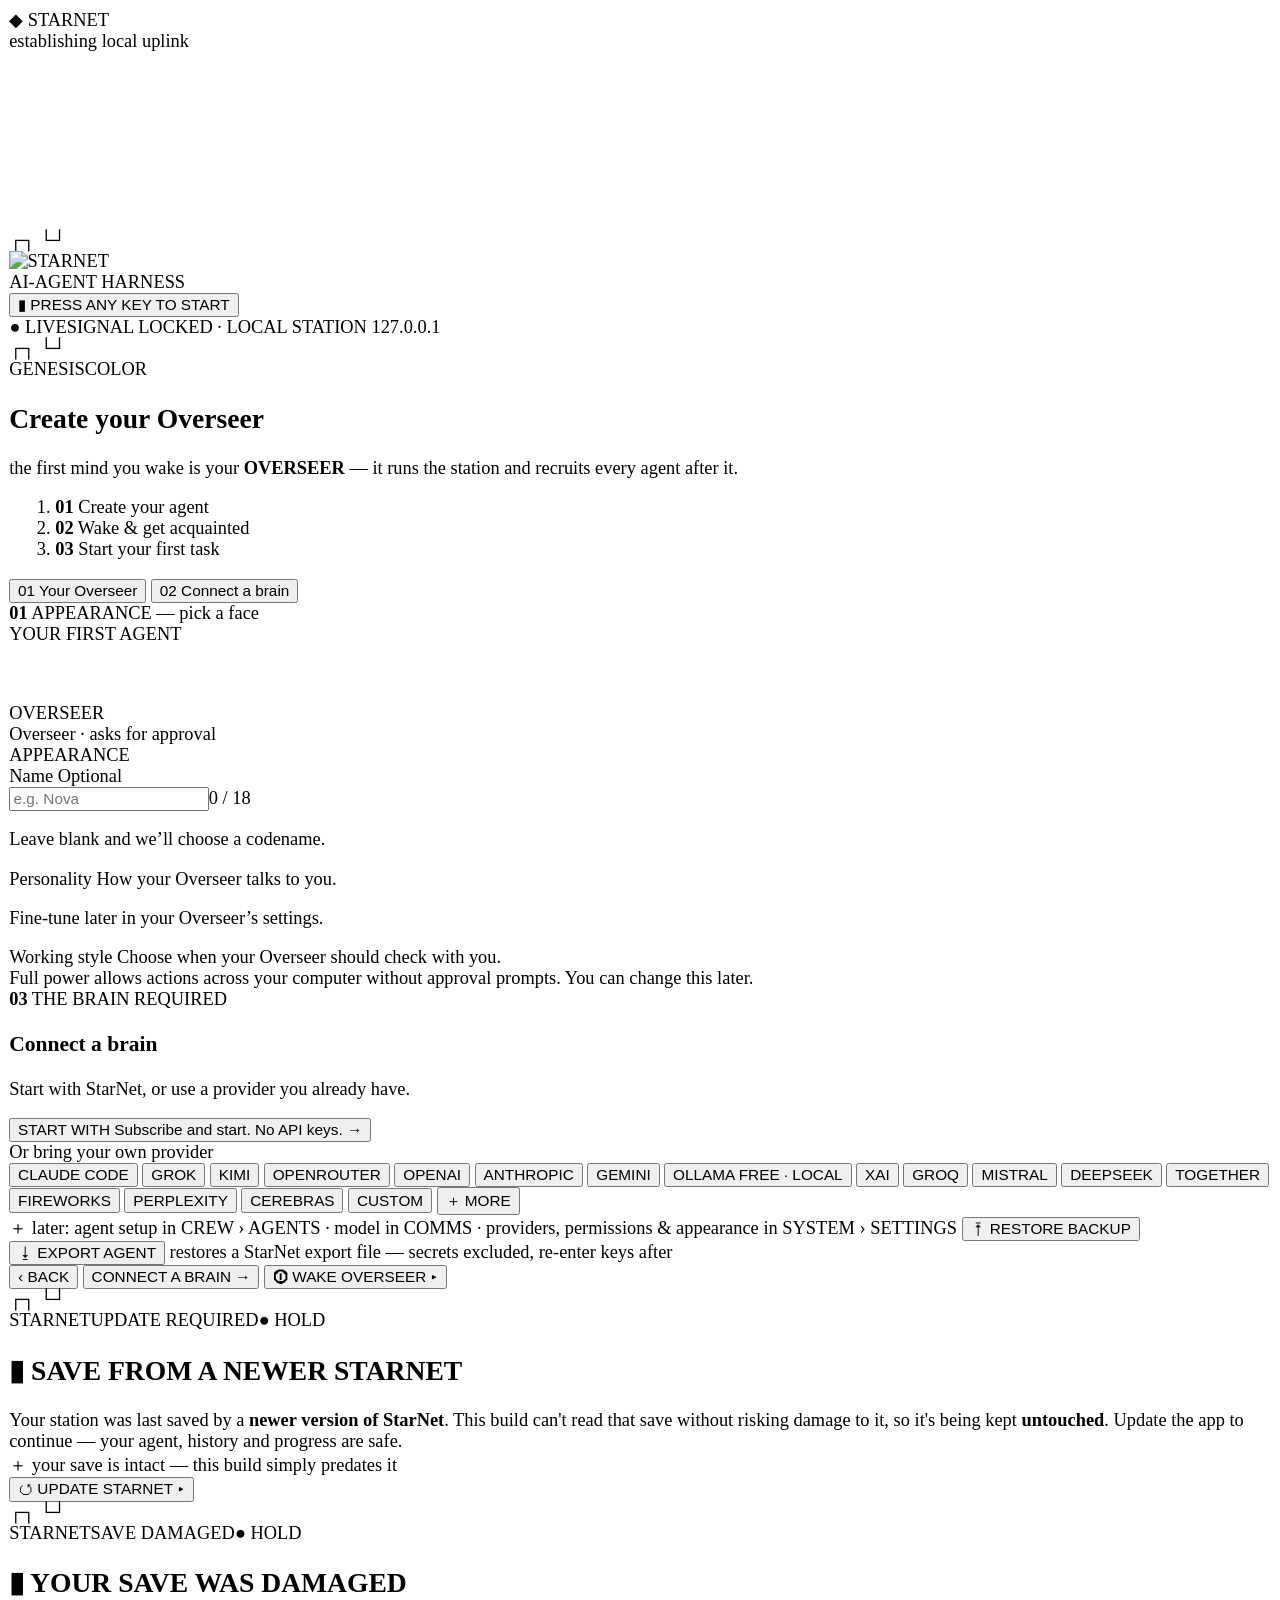
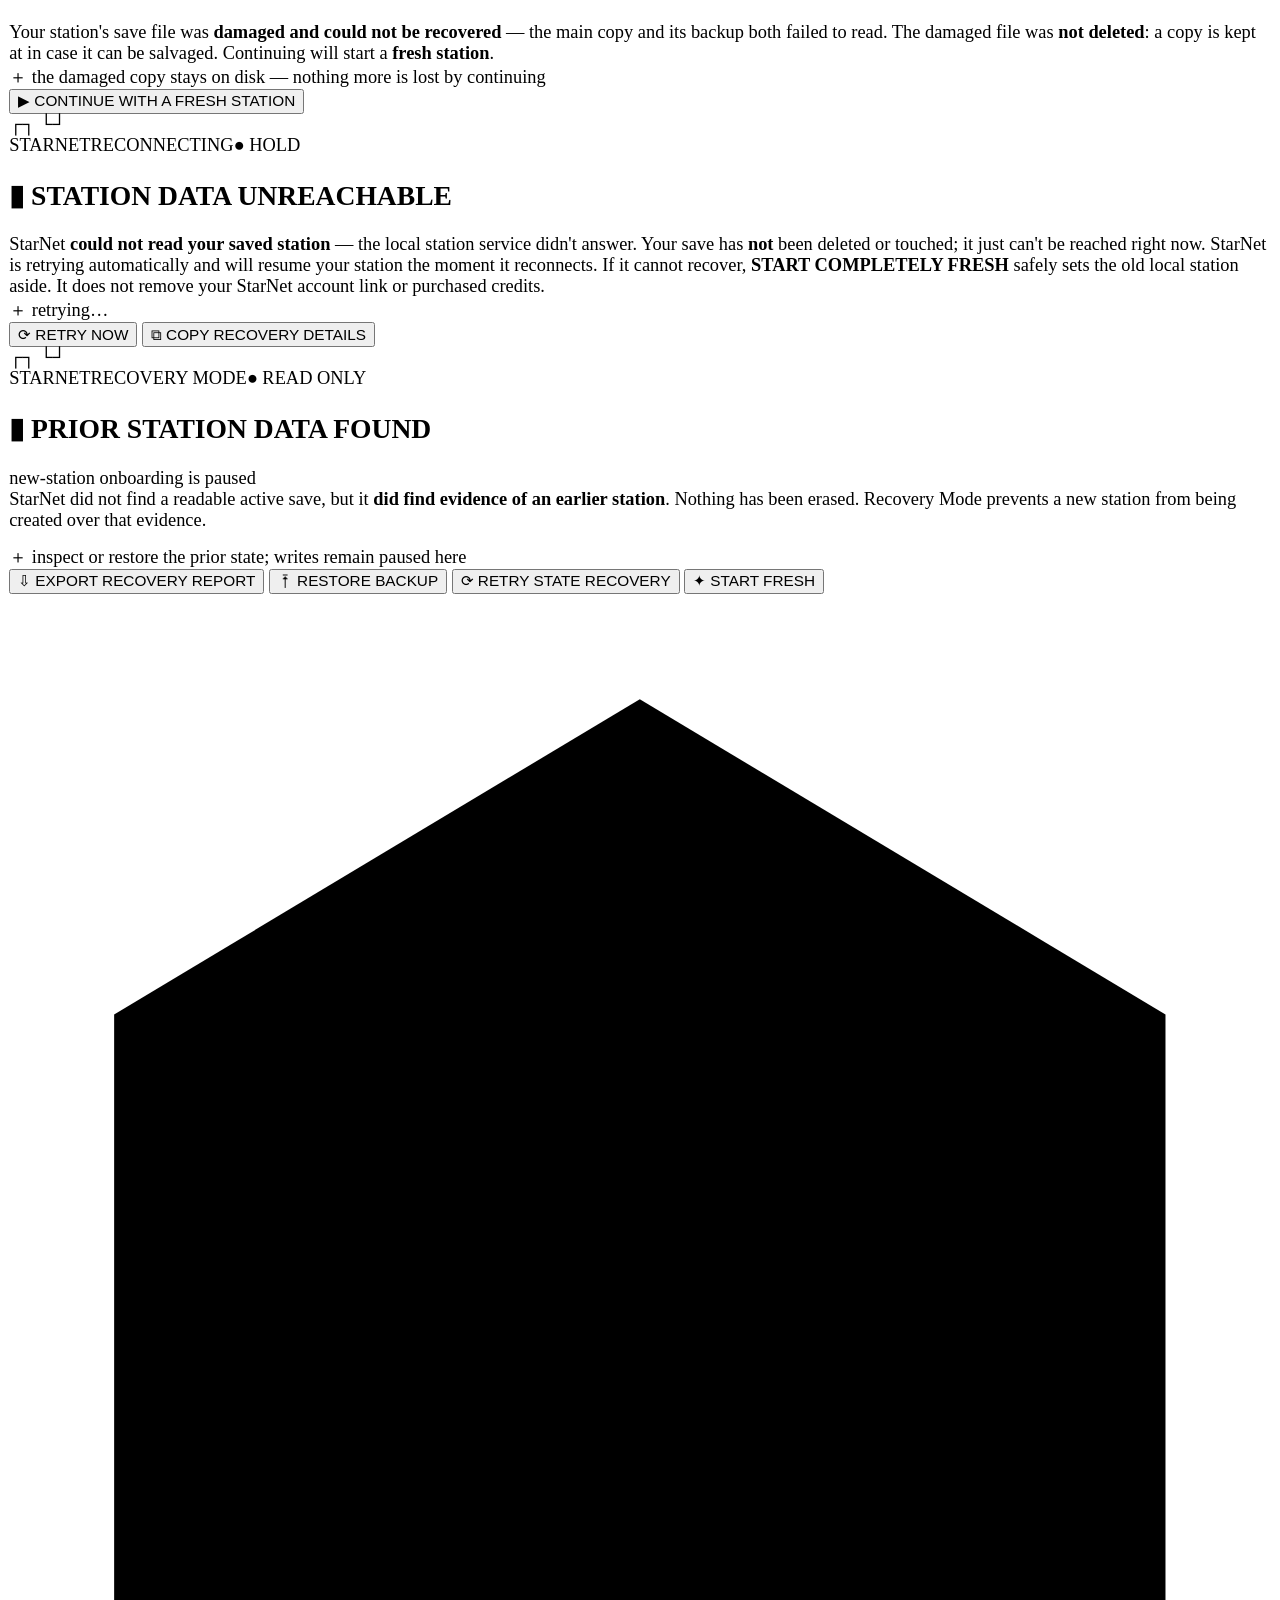
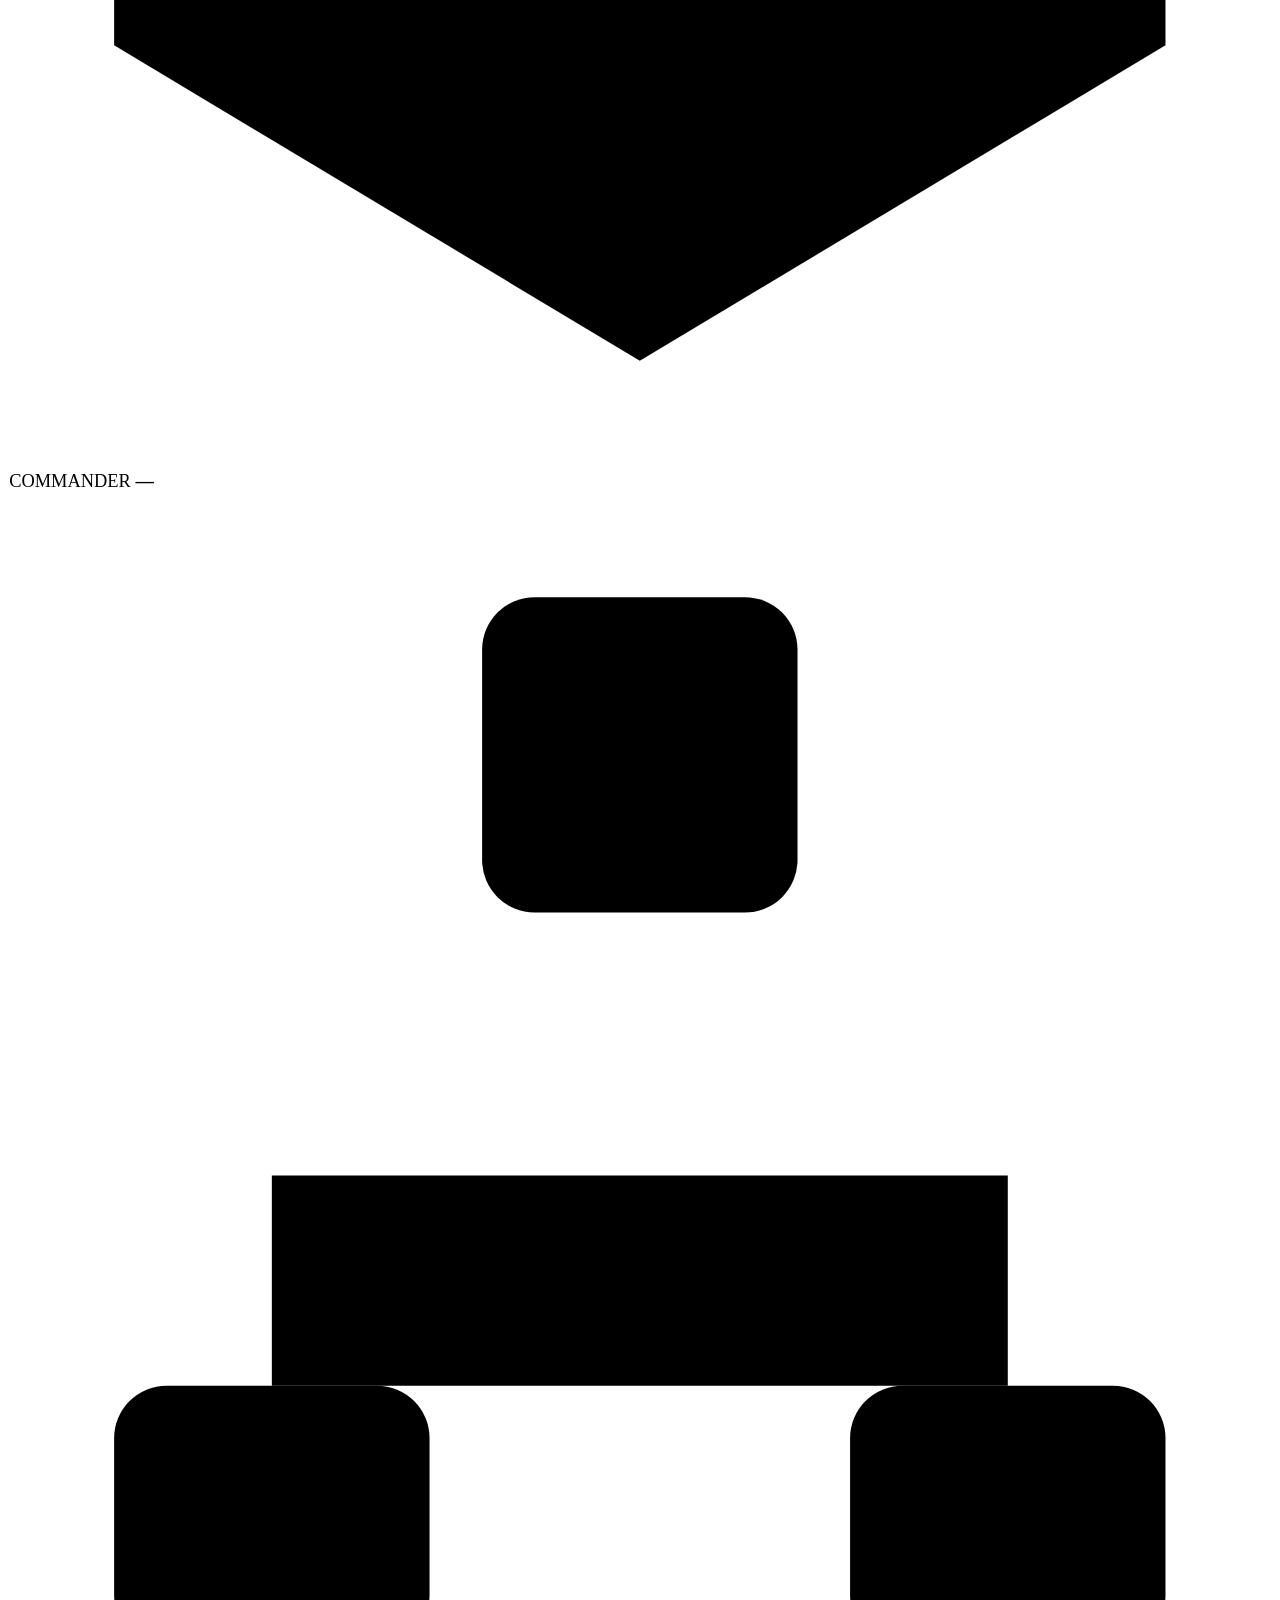
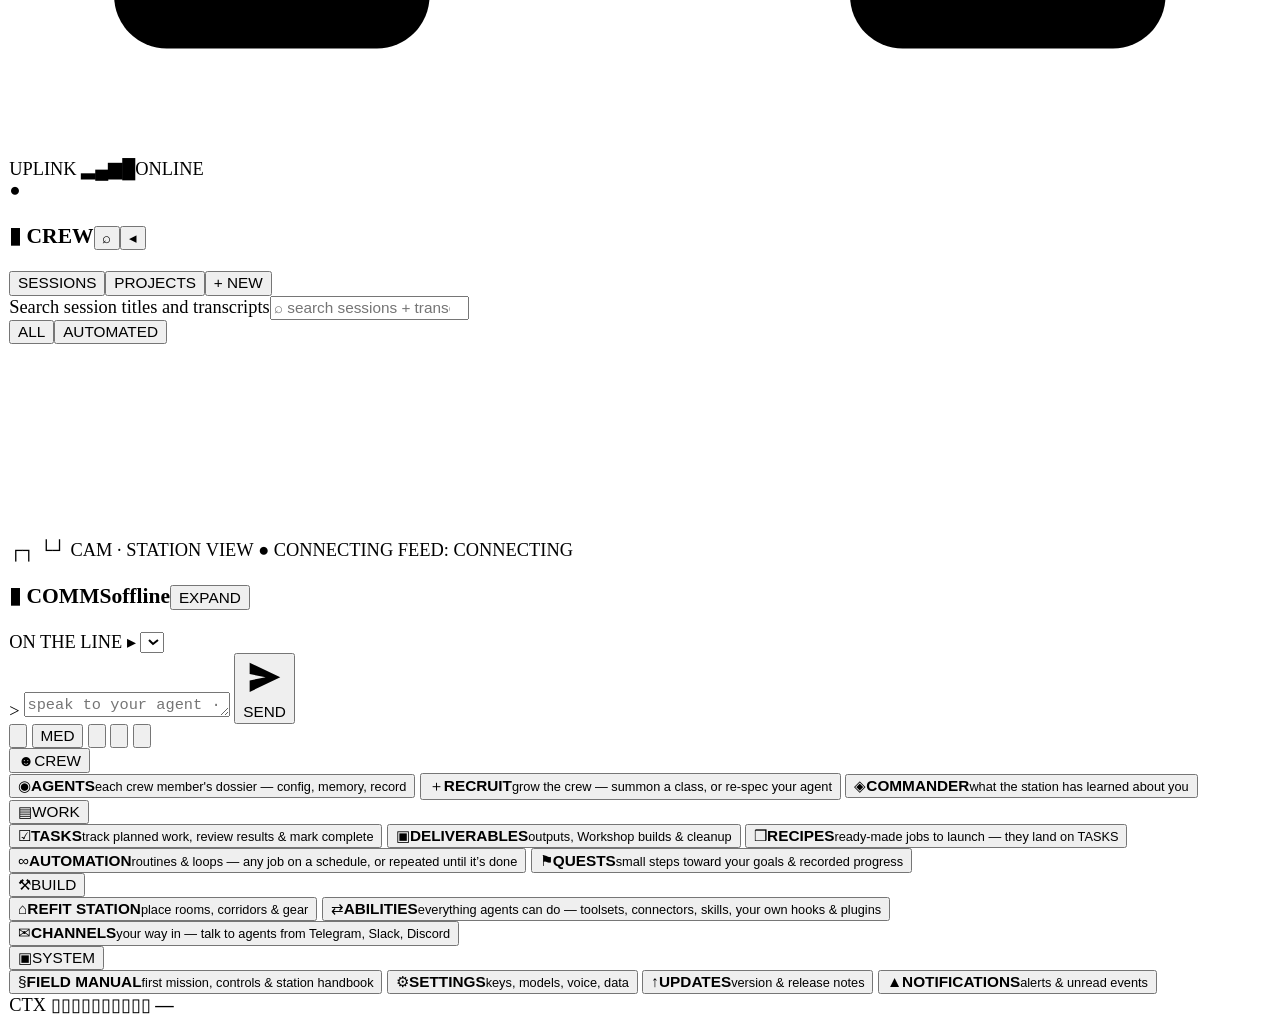
==== frontend/index.html @ 9644070b "Show Claude Code on the first-run brain picker; quiet first-run warning Adds a CLAUDE CODE card to t" ====
<!DOCTYPE html>
<html lang="en">
<head>
<meta charset="UTF-8">
<meta name="viewport" content="width=device-width, initial-scale=1.0">
<title>STARNET</title>
<!-- VT323 — THE STARNET FONT — has exactly ONE source: the local @font-face in css/style.css
     (frontend/assets/fonts/vt323.woff2, SIL OFL, U+0-10FFFF — the whole range, no subsets).
     There is NO remote font link here and there must never be one again. The Google Fonts
     <link> that used to sit on this line registered THREE extra VT323 faces carrying
     `font-display: swap` and unicode-ranges covering Latin (U+0-FF) — i.e. covering every
     glyph the station actually renders. `swap` means "paint the FALLBACK first, swap the
     real face in when the network answers", so on a slow, blocked, or offline load the
     entire app painted in Courier New. It bought nothing: the local face already covers a
     superset of what Google served. Preloaded so the face is in flight before first paint. -->
<link rel="preload" href="assets/fonts/vt323.woff2" as="font" type="font/woff2" crossorigin>
<link rel="preload" href="assets/sprites/approved_android/rot_south.png" as="image" fetchpriority="high">
<link rel="stylesheet" href="css/style.css">
<link rel="stylesheet" href="css/app.css">
<link rel="stylesheet" href="css/comms.css">
<link rel="stylesheet" href="css/marketplace.css">
<link rel="stylesheet" href="css/menu-glass.css">
<link rel="stylesheet" href="css/settings.css?v=5">
<link rel="stylesheet" href="css/commander.css">
<link rel="stylesheet" href="css/channels.css?v=4">
<link rel="stylesheet" href="css/quests.css?v=3">
<link rel="stylesheet" href="css/tasks.css?v=1">
<link rel="stylesheet" href="css/agent-dossier.css?v=7">
<link rel="stylesheet" href="css/warroom.css">
<link rel="stylesheet" href="css/safety.css">
<link rel="stylesheet" href="css/tutorial.css">
<link rel="stylesheet" href="css/workhub.css">
<link rel="stylesheet" href="css/refit.css"><!-- REFIT build-modal form polish: rides the .refit-guide card, before motion.css so its focus ring layers on top -->
<!-- motion.css last: the Phase-1 premium motion + feedback layer builds ON TOP of every screen's styles -->
<link rel="stylesheet" href="css/motion.css">
<link rel="stylesheet" href="css/asciifx.css"><!-- ASCII-motion kit: decode/dissolve/typewriter vocabulary (asciifx.js); rides motion.css's token layer -->
<link rel="stylesheet" href="css/topbar.css"><!-- topbar instrument cluster: builds on motion.css's premium component vocabulary -->
<link rel="stylesheet" href="css/widgets.css"><!-- widget rails: pinnable telemetry instruments in the chrome's dead space (widgets.js) -->
<link rel="stylesheet" href="css/panelchrome.css"><!-- PANEL CHROME premium pass: molded header strips, recessed instrument housings, keycap dock triggers on the four game-screen panels -->
<link rel="stylesheet" href="css/interface.css">
<link rel="stylesheet" href="css/refit-kit.css">
<link rel="stylesheet" href="css/refit-polish.css?v=3">
<link rel="stylesheet" href="css/utility-menus.css?v=1">
<link rel="stylesheet" href="css/glass-demo.css">
<link rel="stylesheet" href="css/glass-comms.css">
<link rel="stylesheet" href="css/onboarding.css">
<link rel="stylesheet" href="css/readability.css"><!-- Shared readable text roles at STANDARD; cabinet and CRT geometry are unchanged. -->
<link rel="stylesheet" href="css/beat-cards.css"><!-- Transient work cards share glass materials and semantic text sizes. -->
<link rel="stylesheet" href="css/overseer-setup.css">
<link rel="stylesheet" href="css/comms-layout.css">
<link rel="stylesheet" href="css/project-home.css">

<link rel="stylesheet" href="css/titlebar.css"><!-- custom window chrome (Windows desktop shell): themed titlebar + MIN/MAX/CLOSE; inert unless body.sn-chrome (titlebar.js) -->

</head>
<body class="theme-amber glass-demo">

<!-- ============ BOOT VEIL ============ -->
<!-- The ONLY screen that ships class="active": a neutral phosphor holding-card shown during init()'s async
     gap (Harness.init + CloudSave.reconcile) BEFORE the boot router picks a real screen. Every boot branch
     ends in show(<screen>) (splash / game / connect / future / recovery), which clears this veil — so a
     returning Commander never flashes the CREATE console on the way to their station (the old bug: #screen-connect
     carried the static .active). Truthful telemetry: it asserts nothing about state — just "connecting". -->
<section id="screen-boot" class="screen active" aria-label="StarNet booting" aria-hidden="true">
  <div class="boot-veil">
    <div class="boot-mark">◆ STARNET</div>
    <div class="boot-line">establishing local uplink<span class="boot-dots"></span></div>
  </div>
</section>

<!-- ============ FIRST-BOOT SPLASH ============ -->
<!-- Shown ONLY on a genuine first run (no save anywhere): the key-art boot screen — starfield, a
     perspective grid floor, the big phosphor wordmark, and a blinking PRESS ANY KEY. Any key / click /
     tap advances into CREATE YOUR OVERSEER (app.js showSplash()). Resume/recovery paths never route
     here — a returning Commander lands in the station or the RESUME console, not a title card. -->
<section id="screen-splash" class="screen" aria-label="StarNet boot screen">
  <canvas id="sp-stars" aria-hidden="true"></canvas>
  <div class="sp-nebula" aria-hidden="true"></div>
  <div class="sp-floor" aria-hidden="true"><div class="sp-grid"></div></div>
  <span class="cc-bracket sp-tl">┌</span><span class="cc-bracket sp-tr">┐</span>
  <span class="cc-bracket sp-bl">└</span><span class="cc-bracket sp-br">┘</span>
  <div class="sp-center">
    <img class="sp-logo" src="assets/brand/starnet-logo.png" alt="STARNET" draggable="false">
    <div class="sp-tag">AI-AGENT HARNESS</div>
    <button id="sp-press" class="sp-press" type="button">▮ PRESS ANY KEY TO START</button>
  </div>
  <div class="sp-stamp"><span class="sp-rec">● LIVE</span><span class="sp-sig">SIGNAL LOCKED · LOCAL STATION 127.0.0.1</span></div>
</section>

<!-- ============ CONNECT / CREATE ============ -->
<!-- Desktop COMMISSION CONSOLE — a wide two-column terminal: BRAIN+IDENTITY on the left, VOICE on the
     right, framed in ASCII chrome. Every id/handler below is preserved verbatim from the old single
     column so app.js wiring (loadModels, buildSkins, buildVoice, onWake, codex sign-in) is untouched. -->
<!-- CREATE YOUR OVERSEER (v3) — the hero pod (the agent + its sigil + nameplate) on the LEFT; the config
     (name · brain · approval · personality) on the RIGHT. The first mind is framed as the station's OVERSEER /
     orchestrating lead; specialists are recruited LATER in the Recruitment Bay. Every functional id below is
     preserved verbatim from the old screen so app.js wiring (loadModels, buildSkins, buildVoice, codex
     sign-in, onWake) keeps working; NEW ids (approval-picker, np-name, np-mode) are wired in app.js. -->
<section id="screen-connect" class="screen">
  <div class="panel connect-panel ov-panel">
    <span class="cc-bracket cc-tl">┌</span><span class="cc-bracket cc-tr">┐</span>
    <span class="cc-bracket cc-bl">└</span><span class="cc-bracket cc-br">┘</span>

    <header class="cc-console-head ov-head">
      <div class="cc-titlebar"><span class="ov-wordmark" role="img" aria-label="StarNet"></span><span id="cc-mode" class="cc-tb-mode">GENESIS</span><span class="cc-tb-phosphor"><span class="cc-tb-plabel">COLOR</span><span id="phosphor-swatches" class="phosphor-swatches" role="group" aria-label="Console phosphor tint"></span></span></div>
      <div class="cc-title-row ov-title-row">
        <h2 id="cc-title">Create your Overseer</h2>
        <span id="cc-sub" class="ov-sub">the first mind you wake is your <b>OVERSEER</b> — it runs the station and recruits every agent after it.</span>
      </div>
      <ol class="ov-journey" aria-label="Getting started"><li><b>01</b> Create your agent</li><li><b>02</b> Wake &amp; get acquainted</li><li><b>03</b> Start your first task</li></ol>
      <!-- RESUME banner — shown only when re-entering an existing station (recovery / disconnect re-entry).
           initConnect(name, true, agent) unhides this and disables the identity fields; a fresh create hides it. -->
      <div id="cc-recovery" class="ov-recovery hidden" role="status"></div>
      <nav class="ov-setup-nav" aria-label="Overseer setup">
        <button type="button" data-setup-step="identity" aria-controls="ov-identity"><span>01</span> Your Overseer</button>
        <button type="button" data-setup-step="brain" aria-controls="ov-brain"><span>02</span> Connect a brain</button>
      </nav>
    </header>

    <div class="ov-grid">

      <!-- COLUMN 1 — THE HERO: the agent in its genesis pod (appearance) -->
      <div class="ov-hero">
        <div class="ov-step"><b>01</b> APPEARANCE <span class="dim">— pick a face</span></div>
        <span class="ov-leadtag">YOUR FIRST AGENT</span>
        <div class="ov-pod">
          <figure class="ov-stage" aria-live="polite">
            <div class="ov-stage-frame"><img id="skin-stage-img" alt="" draggable="false"></div>
          </figure>
          <div class="ov-platform"></div>
        </div>

        <div class="ov-nameplate">
          <div class="ov-np-name" id="np-name">OVERSEER</div>
          <div class="ov-np-role">Overseer <span class="ov-dot">·</span> <span id="np-mode">asks for approval</span></div>
          <figcaption id="skin-stage-name" class="skin-stage-name ov-skinname"></figcaption>
        </div>

        <div class="ov-pickrow">
          <div class="ov-gallery-head"><span>APPEARANCE</span><span id="ov-skin-count" role="status"></span></div>
          <div id="skin-picker" class="skin-picker ov-skins"></div>
        </div>
      </div>

      <!-- COLUMN 2 — IDENTITY & CONDUCT: name · personality · approval — HOOK-FIRST order: the fun,
           zero-friction identity choices come first so the user invests before they hit the key/model
           column (the highest-friction step), which sits LAST, next to the WAKE button it feeds. -->
      <div class="ov-cfg ov-col-id" id="ov-identity">
        <div class="ov-field">
          <label for="in-name">Name <span class="ov-optional">Optional</span></label>
          <div class="ov-name-field"><input id="in-name" class="ov-nm-in" maxlength="18" placeholder="e.g. Nova" autocomplete="off" spellcheck="false" aria-describedby="ov-name-help"><span id="ov-name-length" aria-hidden="true">0 / 18</span></div>
          <p class="ov-help" id="ov-name-help">Leave blank and we’ll choose a codename.</p>
        </div>

        <div class="ov-field">
          <label>Personality <span class="dim">How your Overseer talks to you.</span></label>
          <div id="voice-archetypes" class="ov-vchips" role="group" aria-label="Personality"></div>
          <p id="ov-personality-help" class="ov-help" role="status">Fine-tune later in your Overseer’s settings.</p>
          <div id="voice-preview" class="voice-preview ov-vpreview"></div>
          <!-- Voice customization (fine-tune dials + free-text note) REMOVED from genesis (2026-07-09
               decision) — the archetype chip is the whole voice choice here. Agents that already carry
               voiceTraits/customVoice keep them (personas.js still composes them into the prompt). -->
        </div>

        <div class="ov-field">
          <label>Working style <span class="dim">Choose when your Overseer should check with you.</span></label>
          <div id="approval-picker" class="ov-cards ov-approve" role="group" aria-label="Approval mode"></div>
          <div class="ov-crewnote">Full power allows actions across your computer without approval prompts. You can change this later.</div>
        </div>
      </div>

      <!-- COLUMN 3 — THE BRAIN: the only REQUIRED step; sits last, beside the WAKE it feeds. -->
      <div class="ov-cfg ov-col-brain" id="ov-brain">
        <div class="ov-step"><b>03</b> THE BRAIN <span class="ov-req">REQUIRED</span></div>
        <div class="ov-field ov-field-brain">
          <div class="ov-section-heading" id="ov-provider-intro"><h3>Connect a brain</h3><p>Start with StarNet, or use a provider you already have.</p></div>
          <!-- BEGINNER FUNNEL: lead with the no-API-key path. A ChatGPT Plus/Pro login (Codex OAuth) needs
               no key at all, so it's the recommended default and sits first; BYOK (OpenRouter etc.) stays a
               fully visible one-click alternative for anyone who already has a key. -->
          <div class="ov-brain">
            <!-- TWO-TIER PROVIDER PICK: the no-API-key ChatGPT path is the ONLY hero card (recommended, sits
                 alone up top); everything else — including the other keyless OAuth sign-ins (grok/kimi) — is a
                 plain chip in ONE grid below it. Picking grok/kimi expands the shared sign-in block underneath
                 (same engine as ChatGPT), so the OAuth surface appears on selection, not up front. Every
                 .prov[data-prov] button + #prov-more stay in the DOM so app.js wiring (selectProviderUI,
                 setProviderRowExpanded) is untouched — the queries match .prov descendants regardless of nesting. -->
            <div class="provider-row ov-prov">
              <!-- THE HERO IS THE STARNET SUBSCRIPTION — the promoted easiest start. It ships HIDDEN and is
                   revealed only when the sidecar reports a real cloud seam (/api/credits linkable or configured):
                   the honesty law says a build with no cloud must not offer a subscription it cannot link
                   (app.js revealStarnetGenesis, which also makes it the default pick on a fresh create).
                   ChatGPT sign-in is no longer a hero — it lives inside the OPENAI chip below. -->
              <button class="prov prov-hero hidden" data-prov="starnet" aria-pressed="false">
                <span class="prov-hero-row">
                  <span class="prov-hero-body">
                    <span class="prov-hero-title"><span class="prov-hero-prefix">START WITH</span><span class="ov-wordmark" role="img" aria-label="StarNet"></span></span>
                    <span class="prov-hero-sub">Subscribe and start. No API keys.</span>
                  </span>
                  <span class="prov-hero-arrow" aria-hidden="true">→</span>
                </span>
              </button>
              <div class="prov-byok-lab">Or bring your own provider</div>
              <div class="prov-grid">
                <!-- ChatGPT/Codex has NO chip of its own anymore: picking OPENAI offers BOTH paths on one card —
                     sign in with ChatGPT (device-code, no key) or paste an OpenAI API key. WAKE takes whichever
                     path the user actually completed (app.js onWakeAttempt). -->
                <!-- CLAUDE CODE: the local `claude` CLI on the Commander's own Claude plan (personal fork). -->
                <button class="prov" data-prov="claude-code" aria-pressed="false">CLAUDE CODE</button>
                <button class="prov" data-prov="grok" aria-pressed="false">GROK</button>
                <button class="prov" data-prov="kimi" aria-pressed="false">KIMI</button>
                <button class="prov" data-prov="openrouter" aria-pressed="false">OPENROUTER</button>
                <button class="prov" data-prov="openai" aria-pressed="false">OPENAI</button>
                <button class="prov" data-prov="anthropic" aria-pressed="false">ANTHROPIC</button>
                <button class="prov" data-prov="gemini" aria-pressed="false">GEMINI</button>
                <!-- THE FREE PATH: a local model through Ollama — no key, no account, no bill. The tag makes the
                     zero-cost door visible at the moment the brain is chosen (issue #6 audit: it was invisible);
                     #ollama-block below is honest about needing Ollama installed and running. -->
                <button class="prov prov-free" data-prov="ollama" aria-pressed="false">OLLAMA <span class="prov-tag">FREE · LOCAL</span></button>
                <!-- the long tail hides behind MORE so a first-run user faces a handful of choices, not 15. All
                     buttons stay in the DOM (wiring untouched); app.js expands the grid when a tail provider is saved. -->
                <button class="prov tail" data-prov="xai" aria-pressed="false">XAI</button>
                <button class="prov tail" data-prov="groq" aria-pressed="false">GROQ</button>
                <button class="prov tail" data-prov="mistral" aria-pressed="false">MISTRAL</button>
                <button class="prov tail" data-prov="deepseek" aria-pressed="false">DEEPSEEK</button>
                <button class="prov tail" data-prov="together" aria-pressed="false">TOGETHER</button>
                <button class="prov tail" data-prov="fireworks" aria-pressed="false">FIREWORKS</button>
                <button class="prov tail" data-prov="perplexity" aria-pressed="false">PERPLEXITY</button>
                <button class="prov tail" data-prov="cerebras" aria-pressed="false">CEREBRAS</button>
                <button class="prov tail" data-prov="custom" aria-pressed="false">CUSTOM</button>
                <!-- label is COMPUTED by setProviderRowExpanded() from the live .prov.tail count — never hardcoded -->
                <button type="button" id="prov-more" class="prov-more" aria-expanded="false">＋ MORE</button>
              </div>
            </div>

            <div class="ov-connection" hidden>
            <button type="button" id="ov-change-provider" class="ov-text-button">← All providers</button>
            <div class="ov-connection-heading"><span id="ov-connection-logo" class="ov-provider-logo" aria-hidden="true"></span><div><div class="ov-connection-head" id="ov-connection-title">Connect your provider</div><p class="ov-help" id="ov-connection-help">Connect your account, then choose a model.</p></div></div>
            <div id="key-block">
              <label for="in-key" class="ov-key-label">API KEY</label>
              <input id="in-key" type="password" placeholder="sk-or-…  —  openrouter.ai/keys" autocomplete="off" spellcheck="false">
            </div>

            <div id="base-url-block" class="hidden">
              <label for="in-base-url">Endpoint URL</label>
              <input id="in-base-url" type="text" placeholder="https://your-host.example/v1" autocomplete="off" spellcheck="false">
            </div>

            <div id="codex-block" class="hidden">
              <div class="codex-signin">
                <div id="codex-status" class="codex-status">checking…</div>
                <div id="codex-code" class="codex-code hidden"></div>
                <div class="codex-actions">
                  <button type="button" id="btn-codex-signin" class="btn">⏼ SIGN IN WITH CHATGPT ▸</button>
                  <button type="button" id="btn-codex-open" class="btn hidden">↗ OPEN PAGE</button>
                  <button type="button" id="btn-codex-logout" class="btn hidden">✕ DISCONNECT</button>
                </div>
                <div class="dim hint" id="codex-hint">Uses the ChatGPT Plus/Pro account you already have — no API key, no billing setup. Prefer a key? Paste an OpenAI API key above instead.</div>
              </div>
            </div>

            <!-- STARNET MANAGED link block — the subscription twin of #codex-block, reusing its classes so the
                 two paths look and behave identically. LINK mints a pairing code (sidecar /api/credits/link/start),
                 opens the browser to confirm it, and polls until the account is linked — no key, no token in the
                 WebView, ever. Payment always stays in the external browser. -->
            <div id="starnet-block" class="hidden">
              <div class="codex-signin">
                <div id="starnet-status" class="codex-status">checking…</div>
                <div id="starnet-code" class="codex-code hidden"></div>
                <div class="codex-actions">
                  <button type="button" id="btn-starnet-link" class="btn">CONNECT STARNET ACCOUNT ↗</button>
                  <button type="button" id="btn-starnet-open" class="btn hidden">↗ OPEN PAGE</button>
                  <button type="button" id="btn-starnet-credits" class="btn hidden">＄ ADD CREDITS ▸</button>
                  <button type="button" id="btn-starnet-switch" class="btn hidden">↻ USE A DIFFERENT ACCOUNT</button>
                </div>
                <div class="dim hint" id="starnet-hint">Runs on your StarNet subscription — no API key to find or paste. You’ll confirm a short code in your browser; StarNet never handles your payment details in the app.</div>
              </div>
            </div>

            <!-- OLLAMA free-local block — the keyless twin of the sign-in blocks (same classes, same rhythm).
                 #ollama-status is a PROJECTION of the sidecar's model catalog for 127.0.0.1:11434 (app.js loadModels):
                 it may only say "detected" once the sidecar listed real local models. Never a promise, never a gate. -->
            <div id="ollama-block" class="hidden">
              <div class="codex-signin">
                <div id="ollama-status" class="codex-status">checking for ollama on this machine…</div>
                <div class="dim hint" id="ollama-hint">Free and fully local — no key, no account, no bill. Needs <b>Ollama</b> installed and running on this machine (ollama.com), with at least one model pulled (e.g. <code>ollama pull llama3.1</code>). Honest caveat: local models are smaller than the cloud ones — expect slower, rougher work on long tasks.</div>
              </div>
            </div>

            <div class="ov-model-lab"><label>Model</label></div>
            <button type="button" id="ov-model-open" class="ov-model-selection" aria-haspopup="dialog"><span><strong id="ov-model-name">Choose a model</strong><small id="ov-model-detail">Browse the model catalog</small></span><span aria-hidden="true">⌄</span></button>
            <!-- Themed grouped model picker (replaces the native <datalist>, which rendered ~370 raw slugs in an
                 unstyleable OS dropdown). #in-model stays the text input (search-as-you-type); #model-pop is a
                 phosphor listbox app.js fills GROUPED BY VENDOR with display names + context + $/M pricing. -->
            <dialog id="ov-model-dialog" aria-labelledby="ov-model-dialog-title">
              <div class="ov-model-dialog-head"><div><h3 id="ov-model-dialog-title">Choose a model</h3><span id="model-count" class="ov-help"></span></div><button type="button" id="ov-model-cancel" class="ov-icon-button" aria-label="Close model catalog">×</button></div>
            <div class="ov-mdl-wrap">
              <label for="in-model">Search models</label>
              <input id="in-model" placeholder="loading models…" autocomplete="off" spellcheck="false"
                     role="combobox" aria-autocomplete="list" aria-expanded="false" aria-controls="model-pop">
              <div id="model-pop" class="ov-mdl-pop" role="listbox" aria-label="Model catalog" hidden></div>
            </div>
            <!-- one-tap recommended slugs. Each chip just prefills #in-model; the live catalog hint then prices it. -->
            <div id="model-picks" class="model-picks" aria-label="Recommended models"></div>
              <div class="ov-model-dialog-foot"><span class="ov-help">Choose a model above, or enter its exact ID.</span><button type="button" id="ov-model-custom" class="ov-text-button">Use this model ID →</button></div>
            </dialog>
            <div id="model-hint" class="dim hint">—</div>
            <div id="ov-reasoning" hidden><label>Reasoning <span class="dim">How much thought to give each task.</span></label><div id="ov-reasoning-presets" class="ov-segmented" role="group" aria-label="Reasoning level"></div><details class="ov-advanced"><summary>Advanced reasoning</summary><div id="ov-reasoning-exact" class="ov-segmented" role="group" aria-label="Exact reasoning level"></div></details></div>
            <!-- Progressive disclosure: the key-safety note is collapsed behind a one-line toggle so the required
                 step (provider · key · model) reads clean; expand it for the full "where does my key go?" answer.
                 #byok-note keeps its id (personas/wiring); #byok-disclose is what selectProviderUI hides on the
                 keyless Codex path (no key ⇒ the whole note is irrelevant there). -->
            <div id="byok-disclose" class="byok-disclose">
              <button type="button" id="byok-toggle" class="byok-toggle" aria-expanded="false" aria-controls="byok-note">▸ where does my key go?</button>
              <p id="byok-note" class="muted byok-note hidden">Bring your own key — stored locally, sent only to the STARNET sidecar on this machine (127.0.0.1), which calls your chosen model. On a <b>task</b> the agent can search the live web (DuckDuckGo · Jina Reader) and read/write files in its workspace. <span class="dim">(In the shipped desktop build the key moves behind the OS keychain.)</span></p>
            </div>
            </div>
          </div>
        </div>
      </div>
    </div>

    <div class="ov-foot">
      <div class="ov-foot-data">
        <span class="ov-foot-cap">＋ later: agent setup in CREW › AGENTS · model in COMMS · providers, permissions &amp; appearance in SYSTEM › SETTINGS</span>
        <!-- DATA PORTABILITY — RESTORE must stay reachable for first-run users now that the title screen is gone.
             Labeled RESTORE BACKUP (not IMPORT AGENT) so it can't be mistaken for the Recruitment Bay's
             Hermes/OpenClaw agent importer — this button only reads StarNet's own export file. EXPORT is
             surfaced here whenever there's a saved agent to back up (it is the only in-app export
             entry point); app.js (applyRecoveryMode) toggles its visibility. -->
        <button id="btn-import" class="btn-sm">⭱ RESTORE BACKUP</button>
        <button id="btn-export" class="btn-sm hidden">⭳ EXPORT AGENT</button>
        <input id="file-import" type="file" accept="application/json,.json" hidden>
        <span class="dim">restores a StarNet export file — secrets excluded, re-enter keys after</span>
        <span id="data-status" class="title-status"></span>
      </div>
      <div class="connect-actions ov-actions">
        <!-- validation/status lives BESIDE the button that raises it, so "sign in first" never
             renders half a screen away from WAKE on the full-screen layout -->
        <div id="connect-msg" class="msg" role="status" aria-live="polite"></div>
        <button id="btn-back" class="btn">‹ BACK</button>
        <button id="btn-setup-next" class="btn-xl" type="button">CONNECT A BRAIN →</button>
        <button id="btn-wake" class="btn-xl">⏼ WAKE OVERSEER ▸</button>
      </div>
    </div>
  </div>
</section>

<!-- ============ FORWARD-VERSION GATE ============ -->
<!-- Blocking screen raised when the local/durable save (or an adopted remote) was written by a NEWER StarNet
     than this build can read (save.js forward-version guard, P0.3). It reuses the connect-panel CRT chrome so
     no new window vocabulary is invented. While this screen is active NOTHING calls persist()/Save.write() —
     app.js showFutureSaveGate() returns before any resume/create path runs, so the newer save is never
     mangled. The single action re-checks/opens the desktop Update Center when available; otherwise it tells
     the user how to update. Truthful telemetry: the message states only what the harness proved (the stored
     version is higher than CURRENT). -->
<section id="screen-future" class="screen">
  <div class="panel connect-panel ov-panel">
    <span class="cc-bracket cc-tl">┌</span><span class="cc-bracket cc-tr">┐</span>
    <span class="cc-bracket cc-bl">└</span><span class="cc-bracket cc-br">┘</span>
    <header class="cc-console-head ov-head">
      <div class="cc-titlebar"><span class="cc-tb-tag">STARNET</span><span class="cc-tb-rule"></span><span class="cc-tb-mode">UPDATE REQUIRED</span><span class="cc-tb-rec">● HOLD</span></div>
      <div class="cc-title-row ov-title-row">
        <h2>▮ SAVE FROM A NEWER STARNET</h2>
        <span id="future-sub" class="ov-sub"></span>
      </div>
      <div class="ov-recovery" role="alert">
        Your station was last saved by a <b>newer version of StarNet</b>. This build can't read that save
        without risking damage to it, so it's being kept <b>untouched</b>. Update the app to continue — your
        agent, history and progress are safe.
      </div>
    </header>
    <div id="future-msg" class="msg"></div>
    <div class="ov-foot">
      <div class="ov-foot-data">
        <span class="ov-foot-cap">＋ your save is intact — this build simply predates it</span>
      </div>
      <div class="connect-actions ov-actions">
        <button id="btn-future-update" class="btn-xl">⭯ UPDATE STARNET ▸</button>
      </div>
    </div>
  </div>
</section>

<!-- ============ DAMAGED-SAVE DISCLOSURE GATE (EL-11 FIX 2) ============ -->
<!-- Blocking screen raised when the sidecar's save store quarantined an UNRECOVERABLE durable save (main +
     .bak both bad) and no usable save exists anywhere else. Without this, boot silently presents the pristine
     first-run ceremony over weeks of lost state. Reuses the forward-version gate's CRT chrome (no new window
     vocabulary). Truthful telemetry: states only what the harness proved — the file didn't parse, a forensic
     copy was kept at the shown path, and continuing starts fresh. app.js showSaveRecoveryGate() wires it. -->
<section id="screen-recovery" class="screen">
  <div class="panel connect-panel ov-panel">
    <span class="cc-bracket cc-tl">┌</span><span class="cc-bracket cc-tr">┐</span>
    <span class="cc-bracket cc-bl">└</span><span class="cc-bracket cc-br">┘</span>
    <header class="cc-console-head ov-head">
      <div class="cc-titlebar"><span class="cc-tb-tag">STARNET</span><span class="cc-tb-rule"></span><span class="cc-tb-mode">SAVE DAMAGED</span><span class="cc-tb-rec">● HOLD</span></div>
      <div class="cc-title-row ov-title-row">
        <h2>▮ YOUR SAVE WAS DAMAGED</h2>
        <span class="ov-sub"></span>
      </div>
      <div class="ov-recovery" role="alert">
        Your station's save file was <b>damaged and could not be recovered</b> — the main copy and its backup
        both failed to read. The damaged file was <b>not deleted</b>: a copy is kept at
        <code id="recovery-quarantine-path" style="word-break:break-all"></code> in case it can be salvaged.
        Continuing will start a <b>fresh station</b>.
      </div>
    </header>
    <div class="ov-foot">
      <div class="ov-foot-data">
        <span class="ov-foot-cap">＋ the damaged copy stays on disk — nothing more is lost by continuing</span>
      </div>
      <div class="connect-actions ov-actions">
        <button id="btn-recovery-continue" class="btn-xl">▶ CONTINUE WITH A FRESH STATION</button>
      </div>
    </div>
  </div>
</section>

<!-- ============ SAVE-UNKNOWN GATE ============ -->
<!-- Blocking screen raised when boot has NO local save cache AND the durable sidecar mirror could not be READ
     (service unreachable, or the per-launch auth token was refused). Presenting the first-run creation ceremony
     here would assert "you have no save" when the harness proved no such thing — a user with an intact durable
     save would see their station "deleted" (July-19 incident). Reuses the gate CRT chrome. app.js
     showSaveUnreachableGate() wires it: auto-retry until the sidecar answers definitively, then reload. -->
<section id="screen-unreachable" class="screen">
  <div class="panel connect-panel ov-panel">
    <span class="cc-bracket cc-tl">┌</span><span class="cc-bracket cc-tr">┐</span>
    <span class="cc-bracket cc-bl">└</span><span class="cc-bracket cc-br">┘</span>
    <header class="cc-console-head ov-head">
      <div class="cc-titlebar"><span class="cc-tb-tag">STARNET</span><span class="cc-tb-rule"></span><span class="cc-tb-mode">RECONNECTING</span><span class="cc-tb-rec">● HOLD</span></div>
      <div class="cc-title-row ov-title-row">
        <h2>▮ STATION DATA UNREACHABLE</h2>
        <span id="unreachable-sub" class="ov-sub"></span>
      </div>
      <div class="ov-recovery" role="alert">
        StarNet <b>could not read your saved station</b> — the local station service didn't answer.
        Your save has <b>not</b> been deleted or touched; it just can't be reached right now.
        StarNet is retrying automatically and will resume your station the moment it reconnects.
        If it cannot recover, <b>START COMPLETELY FRESH</b> safely sets the old local station aside.
        It does not remove your StarNet account link or purchased credits.
      </div>
      <div id="unreachable-code" class="ov-recovery" aria-live="polite"></div>
      <div id="unreachable-report"></div>
    </header>
    <div class="ov-foot">
      <div class="ov-foot-data">
        <span class="ov-foot-cap" id="unreachable-status">＋ retrying…</span>
      </div>
      <div class="connect-actions ov-actions">
        <button id="btn-unreachable-restart" class="btn-xl" hidden>⏻ RESTART STATION SERVICE</button>
        <button id="btn-unreachable-retry" class="btn-xl">⟳ RETRY NOW</button>
        <button id="btn-unreachable-report" class="btn">⧉ COPY RECOVERY DETAILS</button>
        <button id="btn-unreachable-fresh" class="btn" hidden>✦ START COMPLETELY FRESH</button>
      </div>
    </div>
  </div>
</section>

<!-- ============ PRIOR-INSTALL RECOVERY MODE ============ -->
<!-- Raised only when both live save sources are empty but the sidecar proves older workspace files, a pending
     migration, or a verified pre-update snapshot exists. There is intentionally NO create/fresh-station action:
     onboarding would overwrite the user's mental model while prior state remains recoverable. -->
<section id="screen-lineage" class="screen">
  <div class="panel connect-panel ov-panel">
    <span class="cc-bracket cc-tl">┌</span><span class="cc-bracket cc-tr">┐</span>
    <span class="cc-bracket cc-bl">└</span><span class="cc-bracket cc-br">┘</span>
    <header class="cc-console-head ov-head">
      <div class="cc-titlebar"><span class="cc-tb-tag">STARNET</span><span class="cc-tb-rule"></span><span class="cc-tb-mode">RECOVERY MODE</span><span class="cc-tb-rec">● READ ONLY</span></div>
      <div class="cc-title-row ov-title-row">
        <h2>▮ PRIOR STATION DATA FOUND</h2>
        <span class="ov-sub">new-station onboarding is paused</span>
      </div>
      <div class="ov-recovery" role="alert">
        StarNet did not find a readable active save, but it <b>did find evidence of an earlier station</b>.
        Nothing has been erased. Recovery Mode prevents a new station from being created over that evidence.
        <div id="lineage-evidence" style="margin-top:12px;word-break:break-word"></div>
      </div>
    </header>
    <div class="ov-foot">
      <div class="ov-foot-data">
        <span class="ov-foot-cap" id="lineage-status">＋ inspect or restore the prior state; writes remain paused here</span>
      </div>
      <div class="connect-actions ov-actions">
        <button id="btn-lineage-recover" class="btn-xl" hidden disabled>⟳ RECOVER AUTOMATICALLY</button>
        <button id="btn-lineage-report" class="btn">⇩ EXPORT RECOVERY REPORT</button>
        <button id="btn-lineage-restore" class="btn">⭱ RESTORE BACKUP</button>
        <button id="btn-lineage-retry" class="btn-xl">⟳ RETRY STATE RECOVERY</button>
        <button id="btn-lineage-fresh" class="btn">✦ START FRESH</button>
      </div>
    </div>
  </div>
</section>

<!-- ============ GAME ============ -->
<!-- BRAND MARK — deliberately OUTSIDE the .screen sections so it paints above every floating
     window: a .screen is a z-index:10 stacking context, so nothing inside one can ever out-stack a
     body child. It sits UNDER the CRT glass though (z935 vs body::before/::after at 940/950) — the
     beam is meant to run across the wordmark, not stop at its edges; see the z-index note in
     style.css. #logo-anchor below reserves its seat in the topbar; positionLogo() keeps them
     aligned, and app/logoclip.js clips the mark under any window it would otherwise cover. -->
<!-- The mark is a <span> MASKED by starnet-wordmark.svg, not an <img> — that is what lets it take
     var(--ph) per theme and stay crisp at any DPR / TEXT SIZE. The SVG is the master art's OWN
     letterforms traced out of its perceived-density field (dev/trace-logo.mjs), NOT a redraw; the
     title screen keeps the full-size master PNG, where the ASCII-digit texture actually reads. -->
<div id="logo"><span class="logo-img" role="img" aria-label="STARNET"></span></div>

<section id="screen-game" class="screen">

  <header id="topbar">
    <div id="logo-anchor" aria-hidden="true"></div>
    <!-- WIDGET RAIL (widgets.js) — user-pinnable telemetry instruments in the bar's dead middle;
         flex-fills between the logo and the instrument cluster, scrolls thin if over-stuffed -->
    <div id="wr-top" class="widget-rail" data-rail="top" role="group" aria-label="Pinned widgets (top rail)"></div>
    <div class="tb-stats">
      <!-- AGENT/MODEL are intentionally NOT shown in the HUD: a station runs many agents, so a single
           name+model here misrepresents the crew. Kept hidden as the focused-agent data source that
           app.js writes and tutorial coachmarks / warroom approvals read in-voice. -->
      <div hidden><b id="gt-agent">—</b><b id="gt-model">—</b></div>
      <!-- INSTRUMENT CLUSTER (topbar.js) — one cockpit gauge group: STATION (level + XP sliver) ·
           the session-status instruments (UPLINK / ONLINE / save) moved up from
           #bottombar .bb-right with their ids intact so their existing writers keep working. -->
      <div class="tb-stat station tb-inst" id="tb-station" title="Your Commander level grows through recorded progress toward your life goals. Open the quest log to see the achievements behind it.">
        <svg class="tb-station-mark" viewBox="0 0 24 28" aria-hidden="true"><path d="M12 2 22 8v12l-10 6-10-6V8Z"/><path d="m6 11 6-4 6 4M6 16l6-4 6 4M6 21l6-4 6 4"/></svg>
        <span class="tb-lbl">COMMANDER</span>
        <b class="tb-val" id="gt-station">—</b>
        <span class="tb-xp" aria-hidden="true"><i class="tb-xp-fill"></i></span>
      </div>
      <span class="tb-sep" aria-hidden="true"></span>
      <div class="tb-status">
        <button class="bb xs" id="automation-resume" hidden style="display:none" data-tip="Resume previously paused automation">RESUME AUTOMATION</button>
        <div class="tb-connection">
          <svg class="tb-link-mark" viewBox="0 0 24 24" aria-hidden="true"><path d="M12 8v5M5 17v-4h14v4"/><rect x="9" y="2" width="6" height="6" rx="1"/><rect x="2" y="17" width="6" height="5" rx="1"/><rect x="16" y="17" width="6" height="5" rx="1"/></svg>
          <div class="tb-link-copy"><span id="sig" title="local sidecar uplink">UPLINK <b aria-hidden="true">▂▄▆█</b></span><span id="status-pill">ONLINE</span></div>
          <span id="save-dot" title="autosave">●</span>
        </div>
      </div>
    </div>
  </header>

  <aside id="left">
    <!-- The head carried an "N AGENTS" count that #crew-sum already implied one panel lower
         ("0 WORKING / 2 IDLE" totals the same roster and says more). Dropped 2026-07-27 — one fact, one place. -->
    <h3>▮ CREW<span class="crew-h3-right"><button id="crew-search-toggle" class="crew-hide" type="button" title="Find an agent" aria-label="Find an agent" aria-expanded="false" aria-controls="crew-search-wrap">⌕</button><button id="crew-hide" class="crew-hide" type="button" title="Hide the crew rail" aria-label="Hide the crew rail" aria-expanded="true">◂</button></span></h3>
    <div id="crew-search-wrap" class="crew-search-wrap" hidden>
      <input id="crew-search" type="search" placeholder="Find an agent…" aria-label="Find an agent by name" autocomplete="off" aria-controls="crew">
      <button id="crew-search-close" type="button" aria-label="Close agent search" title="Close agent search">✕</button>
    </div>
    <ul id="crew"></ul>
    <div id="crew-search-empty" class="crew-search-empty" role="status" hidden>No agents match. Try another name.</div>
    <div id="crew-sum"></div>
    <!-- ROSTER SEAM (leftrail.js): drag the CREW/SESSIONS split. A zero-height flex anchor whose
         ::before covers the gap the eye reads as the seam — the flex flow places it exactly there,
         with no arithmetic against the strip above or the module below. -->
    <div id="crew-vresizer" class="row-resizer" title="drag to resize CREW vs SESSIONS (double-click to reset)" role="separator" aria-orientation="horizontal" aria-label="Resize the crew roster"></div>
    <div id="ws-wrap">
      <div class="ws-head"><span class="ws-view" role="tablist" aria-label="rail view"><button id="ws-tab-sessions" class="ws-tab on" role="tab" aria-selected="true" title="your saved conversations">SESSIONS</button><button id="ws-tab-projects" class="ws-tab" role="tab" aria-selected="false" title="trusted project folders">PROJECTS</button></span><span class="ws-head-acts"><button id="ws-new" title="start a new COMMS session">+ NEW</button><button id="ws-addproject" title="bless a folder as a trusted project" hidden>+ ADD</button></span></div>
      <button id="ws-attention" class="ws-attention" type="button" aria-pressed="false" aria-controls="workstreams" hidden><span>Waiting for you</span><span id="ws-attention-count"></span><span id="ws-attention-clear" aria-hidden="true" hidden>✕</span></button>
      <!-- RAIL SEARCH (2026-07-17): the SESSION TOOLS window was retired — search lives ON the rail now
           (the one capability no other surface covered); per-session export moved into the row ⋯ menu.
           The head above stays SESSIONS/PROJECTS + NEW only (Commander directive, 2026-07-08). -->
      <div id="ws-rail-search" class="ws-rail-search">
        <label><span class="sr-only">Search session titles and transcripts</span><input id="ws-search" type="search" placeholder="⌕ search sessions + transcripts" autocomplete="off"></label>
        <div id="ws-kind-filter" class="ws-kind-filter" role="group" aria-label="Session view"><button type="button" data-ws-kind="all" aria-pressed="true" title="Show all sessions">ALL</button><button type="button" data-ws-kind="automated" aria-pressed="false" title="Show only automation sessions">AUTOMATED</button></div>
        <ul id="ws-search-results" aria-live="polite"></ul>
      </div>
      <ul id="workstreams"></ul>
      <ul id="projects" hidden></ul>
    </div>
  </aside>

  <div id="stage-wrap">
    <canvas id="stage" role="img" aria-label="Live view of your agent station" aria-describedby="stage-summary"></canvas>
    <div id="stage-summary" class="sr-only" role="status" aria-live="polite" aria-atomic="true"></div>
    <div class="cam-hud">
      <span class="cam-c cam-tl">┌</span><span class="cam-c cam-tr">┐</span>
      <span class="cam-c cam-bl">└</span><span class="cam-c cam-br">┘</span>
      <span class="cam-label">CAM · STATION VIEW</span>
      <span class="cam-rec">● CONNECTING</span>
      <span class="cam-feed">FEED: CONNECTING</span>
    </div>
    <!-- CREW rail restore handle (leftrail.js): a slim phosphor drawer tab on the stage's left edge,
         visible only while the rail is hidden -->
    <button id="crew-show" class="crew-show" type="button" title="Show the crew rail" aria-label="Show the crew rail" hidden>▸ CREW</button>
  </div>

  <!-- CREW / stage divider (leftrail.js): the mirror of the COMMS seam. It is a GRID CHILD, not a
       child of #stage-wrap — the tube clips (overflow:hidden), so anything hung in the gap from
       inside it is cut away. Placed in the centre area and pulled left, it sits ON the seam the
       eye sees, exactly like #comms-resizer does. See .crew-resizer in app.css. -->
  <div id="crew-resizer" class="crew-resizer" title="drag to resize the CREW rail (double-click to reset)" role="separator" aria-orientation="vertical" aria-label="Resize crew rail"><span class="col-resizer-grip"></span></div>

  <aside id="chat-panel">
    <div id="comms-resizer" class="col-resizer" title="drag to resize COMMS" role="separator" aria-orientation="vertical" aria-label="Resize COMMS panel"><span class="col-resizer-grip"></span></div>
    <h3><span id="comms-title">▮ COMMS</span><span class="h3-right"><span class="dim" id="chat-status" role="status" aria-live="polite" aria-atomic="true">offline</span><span class="chat-elapsed" id="chat-elapsed" aria-hidden="true"></span><button id="comms-expand" type="button" aria-label="Expand conversation" aria-pressed="false" aria-controls="chat-panel">EXPAND</button></span></h3>
    <!-- AGENT LINE (chat.js): pick which roster agent you're talking to + a truthful readout of that agent's
         current model. The <select> options + the model text are filled from the LIVE roster (App.agents),
         never hardcoded — the header is honest about who's on the line and what they run on. -->
    <div id="comms-idbar" class="comms-idbar">
      <div class="comms-portrait" aria-hidden="true"><img id="comms-agent-portrait" alt="" hidden></div>
      <div class="comms-identity">
      <span class="comms-overline">ON THE LINE</span>
      <label class="comms-agent-wrap" title="Who you're talking to">
        <span class="comms-agent-sigil" aria-hidden="true">▸</span>
        <select id="comms-agent-select" class="comms-agent-select" aria-label="Select agent on the line"></select>
      </label>
      <span id="comms-agent-model" class="comms-agent-model" title="the model this agent runs on" aria-live="polite"></span>
      </div>
    </div>
    <nav id="comms-workpath" class="work-path" aria-label="Return to work" hidden></nav>
    <div id="chat-log" class="scrolly" role="log" aria-live="polite" aria-label="Conversation transcript"></div>
    <!-- TYPE-AHEAD: follow-ups typed while the agent is working queue here as pills, auto-sent in order (chat.js) -->
    <div id="chat-queued" class="chat-queued" aria-live="polite"></div>
    <div id="chat-inputrow">
      <!-- SLASH COMMANDS: a leading "/" opens this filterable palette of turn controls + the recipe library (chat.js) -->
      <div id="chat-slash" class="chat-slash" role="listbox" aria-label="Commands" hidden></div>
      <!-- ATTACHMENTS: photos/files the Commander attaches (paperclip · paste · drag-drop) preview here as chips
           BEFORE the edit line; the hidden input feeds the file picker. chat.js uploads them + threads refs into send(). -->
      <div id="chat-attach-strip" class="chat-attach-strip" aria-label="Attachments" hidden></div>
      <input id="chat-attach-input" class="chat-attach-input" type="file" multiple accept="image/*,text/*,.md,.csv,.json,.log,.js,.ts,.py,.html,.css,.xml,.yml,.yaml,.svg" hidden aria-hidden="true" tabindex="-1">
      <!-- EDIT LINE: the ">" prompt + a full-width auto-growing textarea (chat.js sizes it to its content).
           On its OWN row so the message always spans the panel and a long message stays fully visible while typing. -->
      <div class="chat-editline">
        <span class="prompt">&gt;</span>
        <!-- PLACEHOLDER WIDTH LAW: the composer's inner text width at the DEFAULT 360px panel is ~217px
             (VT323 16px). The old copy "speak to your agent… ( / for commands )" measured 250px and clipped
             to "speak to your agent… ( / for" — cutting off the ONLY in-app hint that slash commands exist.
             Any future edit must re-measure against that budget; SEND cannot give the space back (its label
             is drawn by .chat-send ::before/::after brackets, so hiding it renders an empty "[ ]"). -->
        <textarea id="chat-input" rows="1" maxlength="100000" placeholder="speak to your agent · / commands" autocomplete="off" aria-label="Message your agent" aria-controls="chat-slash" aria-expanded="false" aria-autocomplete="list"></textarea>
        <!-- SEND: an explicit send affordance beside Enter (Enter sends · Shift+Enter = newline). chat.js wires it to submitComposer(). -->
        <button id="chat-send" class="chat-send" type="button" title="Enter sends · Shift+Enter = newline" aria-label="Send message"><svg viewBox="0 0 16 16" aria-hidden="true"><path d="M2.5 13.5V9.2l6-1.2-6-1.2V2.5L14 8z" fill="currentColor"/></svg><span class="cs-label">SEND</span></button>
      </div>
      <!-- CHAR COUNTER: dim, appears only as the message nears the 100,000-char cap; turns --warn at the edge (chat.js) -->
      <div id="chat-charcount" class="chat-charcount" aria-hidden="true" hidden></div>
      <!-- CONTROL CLUSTER: interrupt · model dock · voice · mic — a second row so they never steal the input's width -->
      <div class="chat-tools">
      <!-- INTERRUPT: cancel just the active stream's run (also bound to Esc while COMMS is focused); hidden unless busy -->
      <!-- the HALT KEY glyph: ONE solid square, nothing around it. app.css flashes it on the station's
           1s steps(1) caret cadence while a run is live. The old ring-and-dot read as RECORD, not STOP. -->
      <button id="chat-stop" class="chat-stop" type="button" title="Stop the running turn (Esc)" aria-label="Stop the running turn" hidden><svg viewBox="0 0 16 16" aria-hidden="true"><rect x="3.5" y="3.5" width="9" height="9" fill="currentColor"/></svg></button>
      <!-- ATTACH: open the file picker; also served by paste + drag-drop onto the composer (chat.js) -->
      <button id="chat-attach" class="chat-attach-btn" type="button" title="Attach a photo or file" aria-label="Attach a photo or file"><svg viewBox="0 0 16 16" aria-hidden="true"><path d="M11.6 5 6.9 9.7a1.5 1.5 0 0 0 2.1 2.1l4.9-4.8a2.9 2.9 0 0 0-4.1-4.1L4.9 7.8a4.3 4.3 0 0 0 6.1 6.1l4.2-4.2" fill="none" stroke="currentColor" stroke-width="1.4" stroke-linejoin="miter"/></svg></button>
      <!-- data-no-tip + NO title: this owns the richer .model-dock-tip, so the station tooltip must not
           double up, and a leftover title= would still let the OS paint its own bubble here. aria-label
           carries the accessible name the title used to duplicate. -->
      <button id="model-dock-toggle" class="model-dock-toggle" type="button" data-no-tip aria-label="Model selector" aria-haspopup="dialog" aria-expanded="false">
        <!-- no sigil: the model NAME is the chip's identity. The name span is injected by modeldock.js
             before this effort chip, so the resting chip reads MODEL · TIER. -->
        <span id="model-dock-effort-chip" class="model-dock-effort-chip">MED</span>
      </button>
      <div id="model-dock" class="model-dock" role="dialog" aria-label="Model selector" hidden>
        <div class="model-dock-head">
          <span id="model-dock-provider" class="model-dock-provider">OPENROUTER</span>
          <b id="model-dock-current-model" class="model-dock-current-model">-</b>
        </div>
        <input id="model-dock-search" class="model-dock-search" type="text" placeholder="Search models" autocomplete="off" spellcheck="false" aria-label="Search models">
        <div id="model-dock-efforts" class="model-dock-efforts" role="group" aria-label="Reasoning effort"></div>
        <div id="model-dock-list" class="model-dock-list scrolly" role="listbox" aria-label="Available models"></div>
        <div class="model-dock-foot">
          <button id="model-dock-refresh" type="button">REFRESH</button>
          <a id="model-dock-subscription" href="https://www.starnetos.com/pricing" target="_blank" rel="noopener noreferrer" aria-label="StarNet subscription (opens in your browser)"><span>STARNET SUBSCRIPTION</span><span aria-hidden="true">↗</span></a>
        </div>
      </div>
      <button id="voice-toggle" class="voice-toggle" title="agent voice" aria-label="Agent voice" aria-pressed="true"><svg viewBox="0 0 16 16" aria-hidden="true"><path d="M2.2 6.1h2.1L7.7 3.3v9.4L4.3 9.9H2.2z" fill="none" stroke="currentColor" stroke-width="1.4" stroke-linejoin="miter"/><g fill="none" stroke="currentColor" stroke-width="1.4"><path d="M10.3 6a3.2 3.2 0 0 1 0 4"/><path d="M12.4 4a6.2 6.2 0 0 1 0 8"/></g></svg></button>
      <button id="voice-live" class="voice-toggle voice-live" title="Local Live hands-free voice — local speech with your active Starnet agent" aria-label="Start Local Live hands-free voice" aria-pressed="false"><svg viewBox="0 0 16 16" aria-hidden="true" fill="none" stroke="currentColor"><circle cx="8" cy="8" r="5.8" stroke-width="1.2"/><path d="M5.1 8h1.2m1.1-2.4v4.8M9.7 7v2m1.6-3.1v4.2" stroke-width="1.35" stroke-linecap="square"/></svg></button>
      <button id="chat-mic" class="mic-btn" title="click to talk" aria-label="Click to talk" aria-pressed="false"><svg viewBox="0 0 16 16" aria-hidden="true" fill="none" stroke="currentColor" stroke-width="1.4"><rect x="5.8" y="1.7" width="4.4" height="7.2" rx="2.2"/><path d="M3.7 7.5a4.3 4.3 0 0 0 8.6 0"/><path d="M8 11.8v2.4"/><path d="M5.4 14.2h5.2"/></svg></button>
      </div>
    </div>
  </aside>

  <footer id="bottombar">
    <!-- The panels regrouped into 4 labelled docks; each .bb-grp opens a popover of its items.
         Every item button keeps its original id / data-term so all existing handlers survive.
         LABEL LAW (UX audit 2026-07-04): a button's label must match (or prefix) the title of the
         window it opens, and no glyph repeats between a group trigger and any item. Menu items are
         TWO-LINE: <span.bb-i>glyph</span><span.bb-tx><b>NAME</b><small>what it opens</small></span> —
         the description column is the presentation, not a tooltip. Glyphs live in fixed-width spans
         (.bb-gi / .bb-i) because raw glyph text pulls uneven fallback-font metrics and visibly
         misaligns the bar. data-group keys are internal — never rename them (dockglow, navdock,
         tutorial select on them); only the visible text is fair game.
         ONE RECRUIT DOOR: the old ROSTER (deploy-to-current) + SUMMON (new agent) both opened the
         same Recruitment Bay in different modes — now a single #bb-recruit opens the bay once, and
         the class dossier offers BOTH verbs (summon new / deploy to current). -->
    <div class="bb-group" data-group="crew">
      <button class="bb-grp" aria-haspopup="menu" aria-expanded="false" title="Your agents — dossiers, recruitment, and your own Commander file"><span class="bb-gi">☻</span>CREW</button>
      <div class="bb-menu" role="menu">
        <button class="bb" data-term="agents"><span class="bb-i">◉</span><span class="bb-tx"><b>AGENTS</b><small>each crew member's dossier — config, memory, record</small></span></button>
        <button class="bb" id="bb-recruit" data-hint="recruit"><span class="bb-i">＋</span><span class="bb-tx"><b>RECRUIT</b><small>grow the crew — summon a class, or re-spec your agent</small></span></button>
        <button class="bb" data-term="commander"><span class="bb-i">◈</span><span class="bb-tx"><b>COMMANDER</b><small>what the station has learned about you</small></span></button>
      </div>
    </div>
    <div class="bb-group" data-group="work">
      <button class="bb-grp" data-hint="work" aria-haspopup="menu" aria-expanded="false" title="The station's work — tasks, recipes, automation, quests"><span class="bb-gi">▤</span>WORK</button>
      <div class="bb-menu" role="menu">
        <!-- WORK menu, one axis per entry (UX confusion audit 2026-07-15): RECIPES = WHAT to run,
             ROUTINES = WHEN it runs, LOOPS = UNTIL it is done, TASKS = WHERE live work sits,
             QUESTS = progress only. -->

        <button class="bb" data-term="tasks" data-hint="task"><span class="bb-i">☑</span><span class="bb-tx"><b>TASKS</b><small>track planned work, review results &amp; mark complete</small></span></button>
        <button class="bb" data-term="deliverables" data-hint="deliverable"><span class="bb-i">▣</span><span class="bb-tx"><b>DELIVERABLES</b><small>outputs, Workshop builds &amp; cleanup</small></span></button>
        <button class="bb" id="bb-missions" data-hint="recipe"><span class="bb-i">❒</span><span class="bb-tx"><b>RECIPES</b><small>ready-made jobs to launch — they land on TASKS</small></span></button>
        <button class="bb" data-term="automation" data-hint="automation"><span class="bb-i">∞</span><span class="bb-tx"><b>AUTOMATION</b><small>routines &amp; loops — any job on a schedule, or repeated until it’s done</small></span></button>
        <button class="bb" data-term="quests" data-hint="quest"><span class="bb-i">⚑</span><span class="bb-tx"><b>QUESTS</b><small>small steps toward your goals &amp; recorded progress</small></span></button>
      </div>
    </div>
    <div class="bb-group" data-group="build">
      <button class="bb-grp" data-hint="build" aria-haspopup="menu" aria-expanded="false" title="Shape the station — refit the floor, abilities, channels"><span class="bb-gi">⚒</span>BUILD</button>
      <div class="bb-menu" role="menu">
        <button class="bb" id="bb-build" data-hint="refit"><span class="bb-i">⌂</span><span class="bb-tx"><b>REFIT STATION</b><small>place rooms, corridors &amp; gear</small></span></button>
        <!-- direction-honest subtitles (audit finding 5): ABILITIES = the agent's tools OUT (switches, connectors,
             skills); CHANNELS = YOUR way in. NAV CONDENSE 2: the SKILLS window merged into ABILITIES (per-agent
             capability readout lives in the AGENTS dossier's SKILLS tab). -->
        <button class="bb" data-term="connectors" data-hint="toolset"><span class="bb-i">⇄</span><span class="bb-tx"><b>ABILITIES</b><small>everything agents can do — toolsets, connectors, skills, your own hooks &amp; plugins</small></span></button>
        <button class="bb" data-term="messaging" data-hint="channel"><span class="bb-i">✉</span><span class="bb-tx"><b>CHANNELS</b><small>your way in — talk to agents from Telegram, Slack, Discord</small></span></button>
      </div>
    </div>
    <div class="bb-group" data-group="system">
      <button class="bb-grp" data-hint="system" aria-haspopup="menu" aria-expanded="false" title="Station systems — manual, settings, updates, notifications"><span class="bb-gi">▣</span>SYSTEM<span id="bb-sys-badge" class="bb-grp-badge" aria-label="unread notifications" hidden></span></button>
      <div class="bb-menu" role="menu">
        <!-- NAV CONDENSE 2: LOGBOOK + RESTORE are per-agent and live in the AGENTS dossier
             (LOGBOOK / RESTORE tabs); openTerm keeps the old keys as deep links. UPDATES stays
             its own window (Andrew's call — check-it-now, not a setting). -->
        <button class="bb" data-term="manual" data-hint="manual"><span class="bb-i">§</span><span class="bb-tx"><b>FIELD MANUAL</b><small>first mission, controls &amp; station handbook</small></span></button>
        <button class="bb" data-term="settings" data-hint="settings"><span class="bb-i">⚙</span><span class="bb-tx"><b>SETTINGS</b><small>keys, models, voice, data</small></span></button>
        <button class="bb" data-term="updates" data-hint="update"><span class="bb-i">↑</span><span class="bb-tx"><b>UPDATES</b><small>version &amp; release notes</small></span></button>
        <button class="bb" data-term="notifs" data-hint="notification"><span class="bb-i">▲</span><span class="bb-tx"><b>NOTIFICATIONS</b><small>alerts &amp; unread events</small></span><span id="nf-badge" class="badge"></span></button>
      </div>
    </div>
    <!-- WIDGET RAIL (widgets.js) — the bottom bar's dead middle; #term-strip (stationui.js) docks
         AFTER this, just before .bb-right, so minimized-window chips keep their own room -->
    <div id="wr-bot" class="widget-rail" data-rail="bot" role="group" aria-label="Pinned widgets (bottom rail)"></div>
    <div class="bb-right">
      <!-- CONTEXT-WINDOW gauge, engraved into the bar (replaces the per-desk memory core).
           Fills toward the current agent's REAL context ceiling: latest prompt tokens /
           the model's catalog max context length. Painted by StationUI.tick via CtxGauge. -->
      <span id="ctx-gauge" class="ctx-gauge" data-level="unknown" data-tip="CONTEXT — the current agent's context window">
        <span class="ctx-lbl">CTX</span>
        <span class="ctx-cells" aria-hidden="true">▯▯▯▯▯▯▯▯▯▯</span>
        <b class="ctx-num">—</b>
        <span class="ctx-cap"></span>
      </span>
      <!-- UPLINK / ONLINE / save-dot moved UP into the #topbar instrument cluster (topbar.js);
           ids preserved there so their writers (main.js, stationui.js) are untouched. Context stays
           here — it's session-local and belongs near the model dock; the term-strip gains this room. -->
    </div>
  </footer>

  <!-- one-time coach teaching the new grouped-dock model; dismissed on first dock open / ✕ (navdock.js) -->
  <div id="nav-coach" class="nav-coach" hidden>
    <span>Your panels now live in <b>4 docks</b> down here — click one to open it. Talk to your agent up in <b>COMMS ▸</b></span>
    <button id="nav-coach-x" class="nav-coach-x" aria-label="dismiss hint">GOT IT ✕</button>
    <span class="nav-coach-arrow">▾</span>
  </div>

  <div id="terms"></div>
</section>

<script src="app/bootguard.js"></script><!-- BOOT GUARD: installs the window error/unhandledrejection listeners before anything else can fail silently, then verifies the critical module globals after DOMContentLoaded (fatal banner names the file). Reads no state — the ONE script allowed ahead of legacymigrate -->
<script src="app/legacymigrate.js"></script>
<script src="app/glass-boot.js"></script><!-- FIRST store-touching script: migrate starnet.* localStorage keys -> starnet.* before any store reads -->
<script src="js/util.js"></script>
<script src="app/asciifx.js"></script><!-- ASCII-motion kit (AsciiFX): decode/dissolve/typewriter primitives; must load before its consumers (chat.js, stationui.js) -->
<script src="js/audio.js"></script>
<script src="js/arcade.js"></script>
<script src="app/backdrop-bake.js"></script>
<script src="app/spacebg.js"></script><!-- THE VOID: shared deep-space backdrop (dense starfield + nebulas) — one sky for world.js AND build.js so REFIT never jumps the stars -->
<script src="app/terrain.js"></script><!-- THE GROUND: world-space ground layer for a LANDED station — pans AND zooms with the world (a backdrop must not), drawn under the station bake -->
<script src="app/industrialtextures.js"></script>
<script src="app/authored-prop-content.js"></script>
<script src="app/authored-service-content.js"></script>
<script src="app/authored-prop-motion.js"></script>
<script src="app/authored-machine-config.js"></script>
<script src="app/approved-sheet-effects.js"></script><script src="app/projection-prop-effects.js"></script><script src="app/propremaster.js"></script>
<script src="app/authored-surface-mounts.js"></script><script src="app/propsprites.js"></script>
<script src="app/propsearch.js"></script><!-- pure REFIT palette search matcher (flat lookup across all 120 props, both tiers) -->
<script src="app/conveyor.js"></script>
<script src="app/pipeline.js"></script>
<script src="app/ghostline.js"></script><!-- GHOST PROJECTION (guided workflows Phase 3): a dashed projected crate loops an INCOMPLETE line so you watch the workflow before it exists — dedicated engine, never mixes with real telemetry -->

<script src="app/propanchor.js"></script>
<script src="app/waitanchor.js"></script><!-- pure permission-blocked wait-anchor ladder (G4: world.js walks a blocked agent here) -->
<script src="app/data-shim.js"></script>
<script src="app/skinstage.js"></script>
<script src="js/sprite-load-plan.js"></script>
<script src="app/skin-study-tone.js"></script><script src="app/skin-study-preview.js"></script>
<script src="js/assets.js"></script>
<script src="app/harness.js"></script>
<script src="app/queryspine.js"></script><!-- keyed Harness.api GET state: in-flight dedupe, last-good truth, TTL + subscriber-owned polling; MUST load before cron consumers -->
<script src="app/updatecore.js"></script>
<script src="app/updates.js"></script>
<script src="app/quitguard.js"></script><!-- GB-4 quit half: close-requested guard when agents are live (Tauri only; preview no-op) -->
<script src="app/fullscreen.js"></script>
<script src="app/titlebar.js"></script><!-- custom window chrome: renders the themed titlebar ONLY when the desktop shell sets __STARNET_CUSTOM_CHROME__ (Windows, decorations off) -->
<script src="app/ctxgauge.js"></script>
<script src="app/floorstats.js"></script>
<script src="app/slaglog.js"></script>
<script src="app/xp.js"></script>
<script src="app/returns.js"></script><!-- pure return-ritual engine: while-away digest rows + the pending OUTBOX-crate ledger -->
<script src="app/pride.js"></script><!-- pure lifetime-record engine (G3a): durable station pride counters (tasks/deliverables/routines/work-minutes/founded) -->
<script src="app/profile.js"></script>
<script src="app/worksignal.js"></script><!-- pure capability-usage histogram (adaptive recruitment): tool-lane EWMA read + per-lane task-tag volume -->
<script src="app/topicmatch.js"></script><!-- pure learned-topic matcher (interests histogram → every ranked shelf): MUST load before recruiter.js/recipes.js, which bind it at load -->
<script src="app/recruiter.js"></script><!-- pure adaptive-recruitment matcher: worksignal+profile+dossier+roster → which NEW class to recruit + honest why -->
<script src="app/prospect.js"></script><!-- pure prospect generator: constrained draft directive + hard-validating parse (station authors bespoke new specs) -->
<script src="app/dossier.js"></script>
<script src="app/understanding.js"></script><!-- NORTH STAR: pure "how well the station understands its Commander" read-model over the dossier (per-dim + overall confidence, weakest = the VOI question target) -->
<script src="app/fork.js"></script><!-- R1 MID-TASK FORK: pure engine for the earned preference-fork (directive + FORK-marker parser + confidence gate); self-retiring once style is well-grounded -->
<script src="app/study.js"></script><!-- GROWTH Tier 1: pure STUDY engine (dossier Phase B) — parse/salience/dedup for work→belief proposals + ratings-taste + archetype classifier -->
<script src="app/beatcard.js"></script><!-- shared COMMS post-run lifecycle; MUST load before chat.js -->
<script src="app/recommend.js"></script><!-- THE RECOMMENDATION SPINE: pure one-voice arbiter over every proactive channel (evidence-or-silence); MUST load before chat.js -->
<script src="app/recquality.js"></script><!-- THE QUALITY LOOP: pure evidence-STRENGTH / belief-STALENESS / channel-quality-EWMA reads behind the spine; MUST load before chat.js -->
<script src="app/interview.js"></script>
<script src="app/curiosity.js"></script>
<script src="app/verdictfollowup.js"></script>
<script src="app/pitch.js"></script>
<script src="app/quests.js"></script>
<script src="app/journey.js"></script><!-- pure Commander-journey helpers: metrics/domain labels; separate from XP and never gates -->
<script src="app/goals.js"></script><!-- GROWTH Tier 2: pure GOAL-TREE engine (understanding → direction) — decompose/parse/progress/chaining/evidence-fold/retire + arc projection -->
<script src="app/goalloop.js"></script><!-- /goal AUTONOMOUS LOOP (StarNet's "Ralph loop"): pure judge-verdict parse + continuation/preemption/budget state machine; chat.js supplies the aux judge call + persistence -->
<script src="app/stationquests.js"></script><!-- pure station-quest generator (G1b): capdenied/capability-gap → fix-it quest (dedup, completion-on-placement, dismiss-forever) -->
<script src="app/workquests.js"></script><!-- pure work-quest generator (G1c): accepted idea → multi-step build (gaps → steps, run-completion → done, dismiss-forever) -->
<script src="app/maintquests.js"></script><!-- pure maintenance-quest generator (G1c): recurring slag cause / jammed routine → fix-it quest (threshold, dedup, clears-when-signal-clears) -->
<script src="app/queststate.js"></script><!-- pure durable-quest-memory engine (G1a): firstSeen/completed/dismissed + open→done diff -->
<script src="app/seeds.js"></script>
<script src="app/seedcredit.js"></script><!-- pure seed-callout helper (G3a): credits a Commander-saved seed when a pitch/suggestion/digest reuses it -->
<script src="app/seedreuse.js"></script><!-- pure seed-reuse AGGREGATE engine (G3b): per-seed 7-day + lifetime run counts; window-crest callout at N=5 -->
<script src="app/trophies.js"></script><!-- pure trophy-surface projection (G3b): completed quests+milestones (honest dates) + the living-tools shelf -->
<script src="app/autonomy.js"></script>
<script src="app/nightreport.js"></script><!-- NS-4: pure MORNING-REPORT engine (night-shift status+ledger+drafts → one honest digest; local-time formatting) -->
<script src="app/autojobs.js"></script>
<script src="app/cronhuman.js"></script><!-- pure schedule TRANSLATOR: picker state <-> a schedule sidecar/cron.js parses, and cron's own display -> plain English -->
<script src="app/autopilot.js"></script>
<script src="app/permissions.js"></script>
<script src="app/trust.js"></script><!-- GROWTH Tier 3: pure EARNED-AUTONOMY engine (track record → trust) — folds run/feedback outcomes, mints consent-gated dial-raise/grant offers, demotes on a bad streak -->
<script src="app/mint.js"></script>
<script src="app/zones.js"></script>
<script src="app/toolprops.js"></script><!-- pure tool-name -> capability-prop mapper (world.js pulses props from agent.tool_call) -->
<script src="app/worldsurface.js"></script>
<script src="app/worldlight.js"></script>
<script src="app/worldrenderer.js"></script>
<script src="app/arrival.js"></script>
<script src="app/world.js"></script>
<script src="app/testapi.js"></script><!-- DEV-only: window.__SKYNET_TEST__ (inert unless __STARNET_DEV__) -->
<script src="app/classify.js"></script>
<script src="app/codexsignin.js"></script><!-- the ONE ChatGPT device-code sign-in engine (DOM-free); the brain screen (app.js) and Settings PROVIDERS RE-SIGN-IN (stationui.js) both drive it -->
<script src="app/friendlyerror.js"></script>
<script src="app/diagnostics.js"></script><!-- T3.9: one-click COPY DIAGNOSTICS (paste-ready, secret-free bug report) -->
<script src="app/glossary.js"></script><!-- UX Wave-0: term -> one-sentence beginner map (data source for the hint layer) -->
<script src="app/hint.js"></script><!-- UX Wave-0: shared data-hint tooltip layer (delegation → late-rendered windows work); loads after glossary.js -->
<script src="app/armconfirm.js"></script><!-- UX Wave-0: reusable 2-step arm/confirm helper (opt-in; existing call sites unchanged) -->
<script src="app/tooltip.js"></script><!-- station tooltip: adopts every [title] so the OS never paints its own bubble; self-starts, nothing to call -->
<script src="app/agentid.js"></script>
<script src="app/workstreams.js"></script>
<script src="app/projects.js"></script>
<script src="app/channels.js"></script>
<script src="app/personas.js"></script>
<!-- One authoritative catalog, served locally in every entry point. Desktop staging embeds
     the exact shared/ bytes so boot never depends on a cross-origin engine script request. -->
<script src="/shared/specialties.js"></script>
<script src="app/specialties.js"></script>
<script src="app/recipe-catalog/core.js"></script><!-- Recipe Marketplace R1: the DATA catalog of built-in recipes — MUST load before recipe-catalog/index.js (persona files register here too) -->
<script src="app/recipe-catalog/dev.js"></script><!-- R4 persona catalogs — pure data, load before the aggregator -->
<script src="app/recipe-catalog/research.js"></script>
<script src="app/recipe-catalog/creator.js"></script>
<script src="app/recipe-catalog/ops.js"></script>
<script src="app/recipe-catalog/business.js"></script><!-- life-domain persona catalogs — same contract: pure data, before the aggregator -->
<script src="app/recipe-catalog/money.js"></script>
<script src="app/recipe-catalog/data.js"></script>
<script src="app/recipe-catalog/general.js"></script>
<script src="app/recipe-catalog/curated.js"></script><!-- plain-language public selection; legacy ids stay available -->
<script src="app/recipe-catalog/index.js"></script><!-- aggregates every recipe-catalog module into one array — MUST load before recipes.js, which consumes it -->
<script src="app/recipes.js"></script>
<script src="app/recipefit.js"></script><!-- binds catalog recipes to the station's REAL context (projects/channels/topics/routines) -->
<script src="app/loop-templates.js"></script><!-- LOOP SHAPES — the build/test/verify, sweep and research templates windows/loops.js renders -->
<script src="app/classicons.js"></script>
<script src="app/intentoffer.js"></script><!-- pure intent→class/recipe matcher (the COMMS discovery offer): MUST load before chat.js, which calls it on every real directive -->
<script src="app/modeldock.js"></script>
<script src="app/modelpicker.js"></script>
<script src="app/group-chat.js"></script>
<script src="app/agentportraits.js"></script>
<script src="app/chat.js"></script>
<script src="app/voice-stream.js"></script>
<script src="app/voice.js"></script>
<script src="app/voice-live.js"></script>
<script src="app/stationcommands.js"></script>
<script src="app/overseer.js"></script>
<script src="app/project-home.js"></script>
<script src="app/keepawake.js"></script>
<script src="app/lifecycle.js"></script><!-- Lane 4D: launch-at-login toggle + live "what keeps running when closed" summary -->

<script src="app/deliverables.js"></script><!-- backend-backed run artifact + Workshop library with bounded safe previews -->
<script src="app/backdrop-preview.js"></script>
<script src="app/stationui.js"></script>
<!-- extracted station windows — each registers itself via StationUI.registerWindow, so they MUST load after stationui.js and before app.js init -->
<script src="app/windows/trophies.js"></script><!-- TROPHY CASE — real earned achievements + the LIVING TOOLS shelf -->
<script src="app/windows/logbook.js"></script><!-- LOGBOOK dossier lane — per-agent run history (RUNS · SLAG · INSIGHTS; mounts in the AGENTS dossier). Registration order = dossier tab order: LOGBOOK before RESTORE. -->
<script src="app/windows/rewind.js"></script><!-- RESTORE dossier lane — per-agent workspace checkpoints, two-step confirmed restore (mounts in the AGENTS dossier) -->
<script src="app/windows/outbox.js"></script><!-- OUTBOX — FINISHED WORK: uncollected finished runs, readable + rateable accordion -->
<script src="app/windows/automation.js"></script><!-- AUTOMATION — the merged ROUTINES+LOOPS console window; owns the window slot + the lane registry the next two files register into -->
<script src="app/schedpicker.js"></script><!-- the WHEN builder (cadence keys + day chips + clock) the ROUTINES lane mounts; types a real schedule into the same text input the form always posted -->
<script src="app/windows/routines.js"></script><!-- ROUTINES lane — scheduled autonomous runs (thin CRUD client over /api/cron) -->
<script src="app/windows/loops.js"></script><!-- LOOPS lane — standing objectives (thin polling client over /api/loops); needs loop-templates.js above -->
<script src="app/windows/connectors.js"></script><!-- TOOLSETS & CONNECTORS — toolset kill-switches, MCP manager, catalog + service keys (Spotify flow embedded) -->
<script src="app/windows/messaging.js"></script><!-- CHANNELS — messaging platforms catalog (Telegram/Discord/Slack/Matrix/Signal cards) -->
<script src="app/navdock.js"></script>
<script src="app/emergency-control.js"></script>
<script src="app/chatresize.js"></script>
<script src="app/leftrail.js"></script><!-- hide/show the CREW rail (◂ in the rail header · ▸ CREW drawer tab on the stage edge); persisted per machine -->

<script src="app/worldmodel.js"></script>
<script src="app/stationbake.js"></script>
<script src="app/crtlab.js"></script><!-- DEV-only CRT/lighting tuning panel; inert unless ?crtlab is in the URL -->
<script src="app/projection-audit-panel.js"></script>
<script src="app/kepler-showcase.js"></script>
<script src="app/remaster-runtime-audit.js"></script>
<script src="app/prop-catalog-review.js"></script>

<script src="app/equipmenthelp.js"></script>
<script src="app/stationtemplates.js"></script>
<script src="app/build.js"></script>
<script src="app/save.js"></script>
<script src="app/cloudsavecore.js"></script><!-- pure retry/health brain (unit-tested); MUST load before cloudsave.js -->
<script src="app/cloudsave.js"></script>
<script src="app/freshstart.js"></script><!-- desktop escape: quarantine local station even when sidecar HTTP is unavailable -->
<script src="app/backup.js"></script>
<script src="app/dialogue.js"></script>
<script src="app/wakemind.js"></script><!-- Interview 2.0: the pure engine behind the awakening's LIVE generated beats -->
<script src="app/onboarding.js"></script>
<script src="app/intake.js"></script>
<script src="app/tutorial.js"></script>
<script src="app/firstvalue.js"></script>
<script src="app/workview.js"></script>
<script src="app/marketplace.js"></script>
<script src="app/xpstore.js"></script>
<script src="app/profilestore.js"></script>
<script src="app/worksignalstore.js"></script><!-- adaptive-recruitment wiring: agent.tool_call → capability lane (ToolProps/CAP_REGISTRY) → decayed histogram; rides the save envelope, never emits -->
<script src="app/recruiterstore.js"></script><!-- adaptive-recruitment read surface: joins worksignal+profile+dossier+live roster → the bay's CURATED shelf + the recruit beat -->
<script src="app/prospectstore.js"></script><!-- prospect generator wiring: growth-gated async mint (reason-only), denylist, staging → the bay's DRAFTED FOR YOU row; never emits -->
<script src="app/launchmemory.js"></script><!-- lane C: last-used recipe inputs (own key) — the launch form prefills what you filled last time; confirm-by-sight, localStorage only, never emits -->
<script src="app/starters.js"></script><!-- Personalized sessions plus substantial general starting points. -->
<script src="app/starterstore.js"></script>
<script src="app/routinenudgestore.js"></script><!-- lane D: "you keep launching this — schedule it?" nudge (own key) — reads scout launch counters + /api/cron (read-only), shares the one post-run beat slot, deep-links into SCHEDULE IT; never emits -->
<script src="app/dossierstore.js"></script>
<script src="app/studystore.js"></script><!-- GROWTH Tier 1: STUDY wiring (dossier Phase B) — fetch belief-update proposals, session cap + denylist, ratings→taste; self-persists (own key), never emits -->
<script src="app/threadstore.js"></script><!-- NS-6: THREAD turn-in wiring — fetch mined idea candidates, session cap + resolved/ignore gate, Keep/Edit/Discard → /api/threads/turnin (the click IS the consent); self-persists (own key), never emits -->
<script src="app/curiositystore.js"></script>
<script src="app/pitchstore.js"></script>
<script src="app/recqualitystore.js"></script><!-- THE OUTCOME LOOP: per-channel quality weights earned from what accepted offers really produced (run stamp -> completion/verdict); read-only bus citizen -->
<script src="app/recledger.js"></script><!-- ONE RECOMMENDATION MEMORY: the spine's writes into (and reads from) the durable cross-surface ledger — a decline made at a COMMS card is a decline everywhere -->
<script src="app/discoverystore.js"></script><!-- ENVIRONMENT DISCOVERY: the bay's read of the sidecar's blessed-roots scan shelf — findings cited in the code's own words; nothing runs without the Commander -->
<script src="app/suggeststore.js"></script>
<script src="app/goalstore.js"></script><!-- GROWTH Tier 2: GOAL-TREE wiring — decomposition confirm (aux model call), persist (own key) + sidecar mirror, milestone→work-quest binding, chaining/evidence/drift; never emits -->
<script src="app/understandingstore.js"></script><!-- UNDERSTANDING: composes the honest "how well the station knows the Commander" read from live dossier beliefs + work-samples + active goal; drives curiosity targeting + the COMMANDER meter; read-only bus citizen -->
<script src="app/queststore.js"></script>
<script src="app/queststatestore.js"></script><!-- durable quest memory + completion celebration (G1a); self-persists (own key) -->
<script src="app/stationqueststore.js"></script><!-- station-quest generator wiring (G1b): agent.tool_call → capability-gap detection → fix-it quest; self-persists (own key), never emits -->
<script src="app/workqueststore.js"></script><!-- work-quest generator wiring (G1c): accepted idea (pitch/suggest) → multi-step build tracked to run-completion; self-persists (own key), never emits -->
<script src="app/maintqueststore.js"></script><!-- maintenance-quest generator wiring (G1c): SlagLog ring tally + cron.skipped jam → fix-it quest; self-persists (own key), never emits -->
<script src="app/questledgerstore.js"></script><!-- QUEST V2 §C: the sidecar quest LEDGER's frontend citizen — throttled GET /api/quests poll → projection merge + attest confirm/dismiss writes; last-good cache, never emits -->
<script src="app/questrefreshstore.js"></script><!-- QUEST V3: the standing quest-REFRESH engine's frontend citizen — throttled GET /api/quests/refresh poll (north star + attempt ledger + due state) + POST /run; last-good cache, never emits -->
<script src="app/journeystore.js"></script><!-- verified outcome/mastery/adaptation/evolution read-model from the durable sidecar journey ledger -->
<script src="app/dockglow.js"></script><!-- deferred BUILD-dock glow (G1c): soft hint on the BUILD dock while a station quest is open; reuses the kit-out traps; tutorial wins -->
<script src="app/mintstore.js"></script>
<script src="app/seedstore.js"></script>
<script src="app/workflowtakeoverstore.js"></script>
<script src="app/taskconversation.js"></script>
<script src="app/autonomystore.js"></script>
<script src="app/autojobstore.js"></script>
<script src="app/autopilotstore.js"></script>
<script src="app/permissionsstore.js"></script>
<script src="app/truststore.js"></script><!-- GROWTH Tier 3: EARNED-AUTONOMY wiring — folds the same events xpstore folds, mints/persists earned rungs with provenance, applies Accept via AutonomyStore/PermissionsStore, demotes with a notice; own key, never emits -->
<script src="app/returnstore.js"></script><!-- return-ritual wiring: lastSeenAt heartbeat + the once-per-session while-away digest -->
<script src="app/nightreportstore.js"></script><!-- NS-4: the once-per-session MORNING REPORT beat — fetches night-shift status/ledger/drafts on genuine return, surfaces one honest COMMS digest -->
<script src="app/nightnudge.js"></script><!-- NS visibility: LIVE-SESSION unseen-drafts nudge — while the app is OPEN, polls the night-shift drafts and surfaces ONE "review?" beat when N+ are unseen (the morning report only fires on app-closure absence) -->
<script src="app/workshopstore.js"></script><!-- W3 away-workshop: queue POST + on-attach pending poll → the return-card beat (Keep/Later/Discard) -->
<script src="app/pridestore.js"></script><!-- lifetime-record wiring (G3a): folds real run/deliver/routine events into the durable STATION RECORD (own key) -->
<script src="app/seedreusestore.js"></script><!-- seed-reuse aggregate wiring (G3b): tallies provenance-matched digest rows; the living-tools shelf + the 5×-this-week callout (own key, never emits) -->
<script src="app/confbeats.js"></script><!-- confidence narrative beats (G3a): fire-once calibration-complete + TRUSTED spoken moments (own key) -->
<script src="app/bottlestore.js"></script><!-- R5 "bottle a run": post-run offer to save a 👍-rated interactive run as a custom recipe (own key, one beat slot, dismiss=stop-forever) -->
<script src="app/resummonstore.js"></script><!-- P3.1 "run it again?": post-run offer to re-run a 👍-rated run's shape — pre-fills a fresh run (agent + directive), never auto-runs (own key, one beat slot, dismiss=stop-forever) -->
<script src="app/logoclip.js"></script><!-- brand-mark occlusion geometry: subtracts the floating-window rects from the z960 #logo so a panel dragged into the top-left covers it instead of bleeding through (BEFORE app.js, which calls LogoClip.clipFor) -->
<!-- Present before the first notification: assistive technology only observes changes to an
     already-registered live region, so stationui.js appends transient cards here. -->
<div id="toast-stack" role="status" aria-live="polite" aria-atomic="false" aria-relevant="additions text"></div>
<script src="app/overseer-setup.js"></script>
<script src="app/app.js"></script>
<script src="app/workhub.js"></script>
<script src="app/keycta.js"></script><!-- cold-start honesty: after a KEYLESS awakening, one standing world banner "agent is awake but has no key" → SETTINGS; pure projection of Harness.hasStoredCredential, vanishes the instant a key lands (after app.js so App/Harness/StationUI exist) -->
<script src="app/topbar.js"></script><!-- topbar instrument cluster: read-only STATION-XP + live SPEND-TODAY wiring (after app.js so Harness/Xp/XpStore/U exist) -->
<script src="app/widgets.js"></script><!-- widget rails: pinnable read-only telemetry instruments (insights/cron polls + run.end/queue.status/cron.fire folds); own localStorage key, never emits -->
<script src="app/autosessions.js"></script><!-- surface an unattended cron/routine run as a readable SESSION: cron.fire → adopt a 'cron-<runId>' workstream (busy, no focus-steal), cron.result → fold its durable transcript; boot backfill for runs finished while closed. Read-only on U.bus (after app.js so App/Workstreams/Channels/Chat/U exist) -->
<script src="app/warroom.js"></script>
<script src="app/worldlab.js"></script>
<script src="app/glass-demo.js"></script>
<script src="app/glass-comms.js"></script>
</body>
</html>
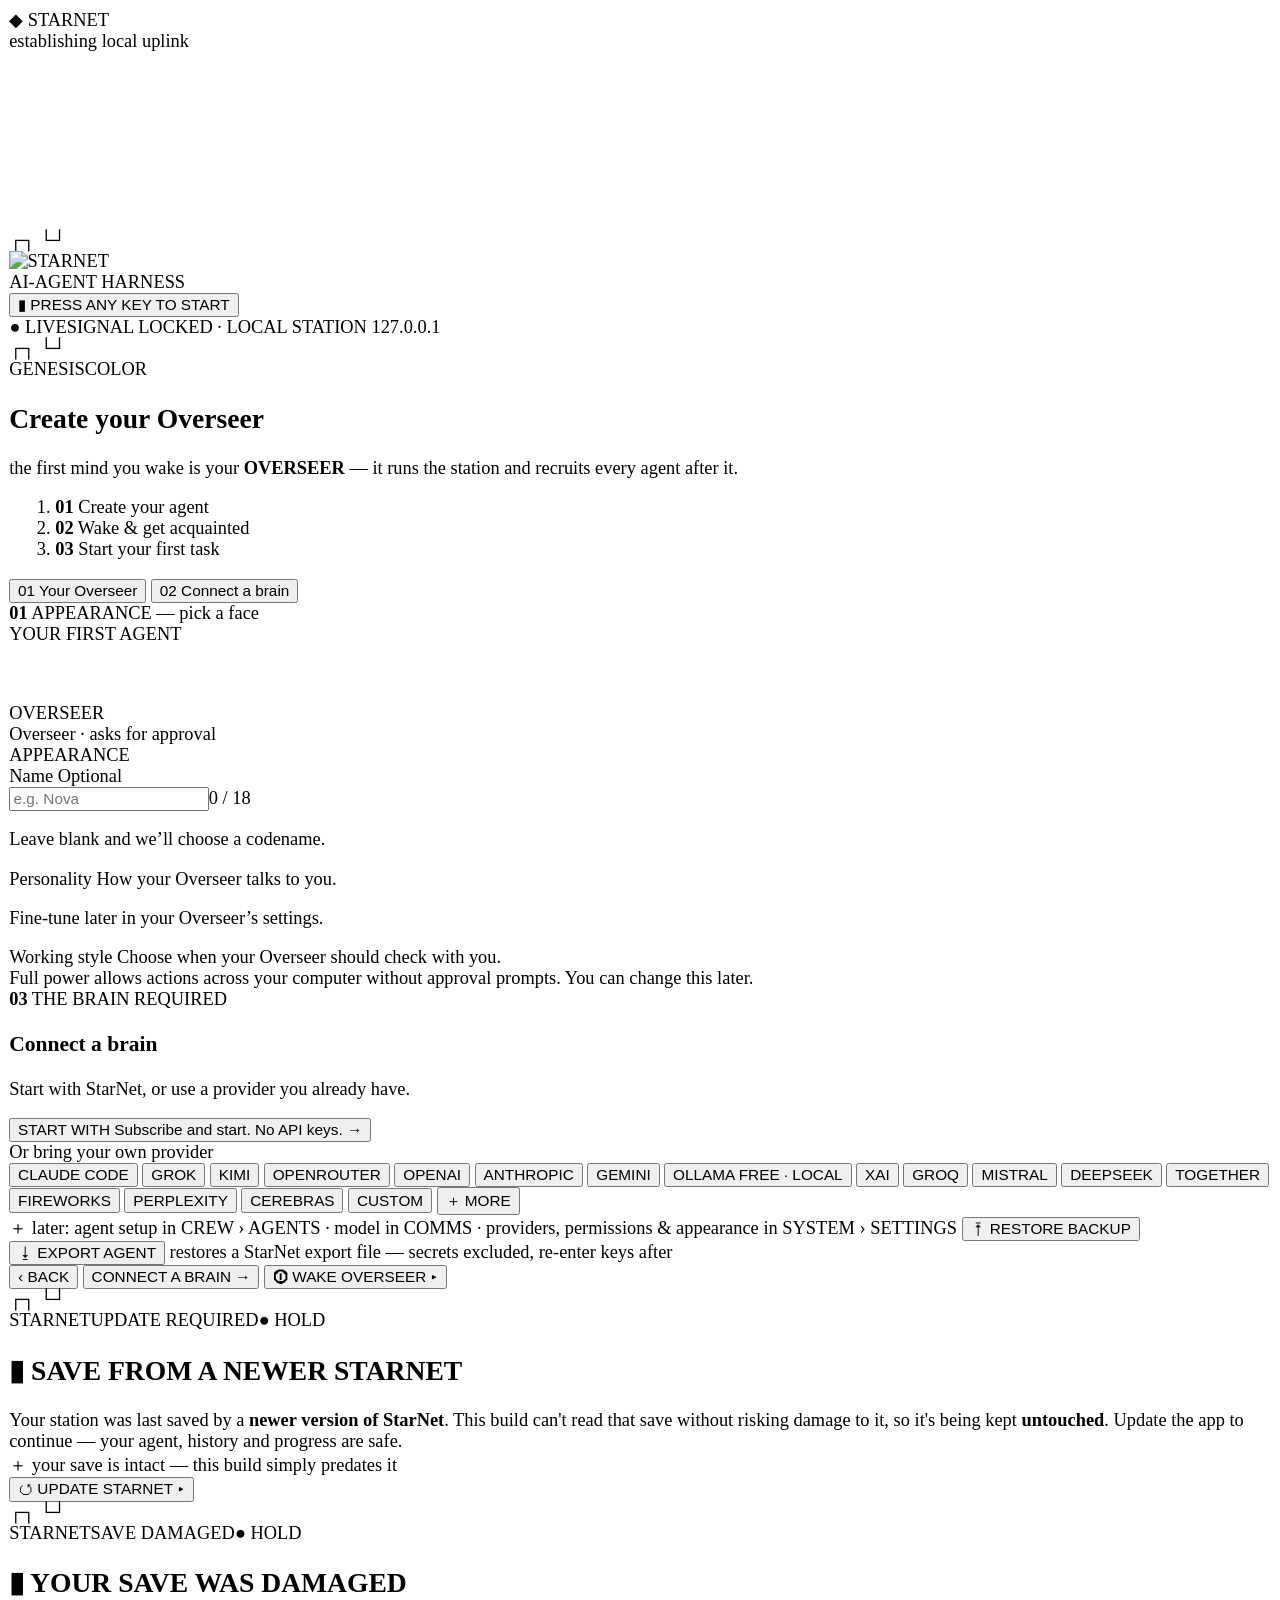
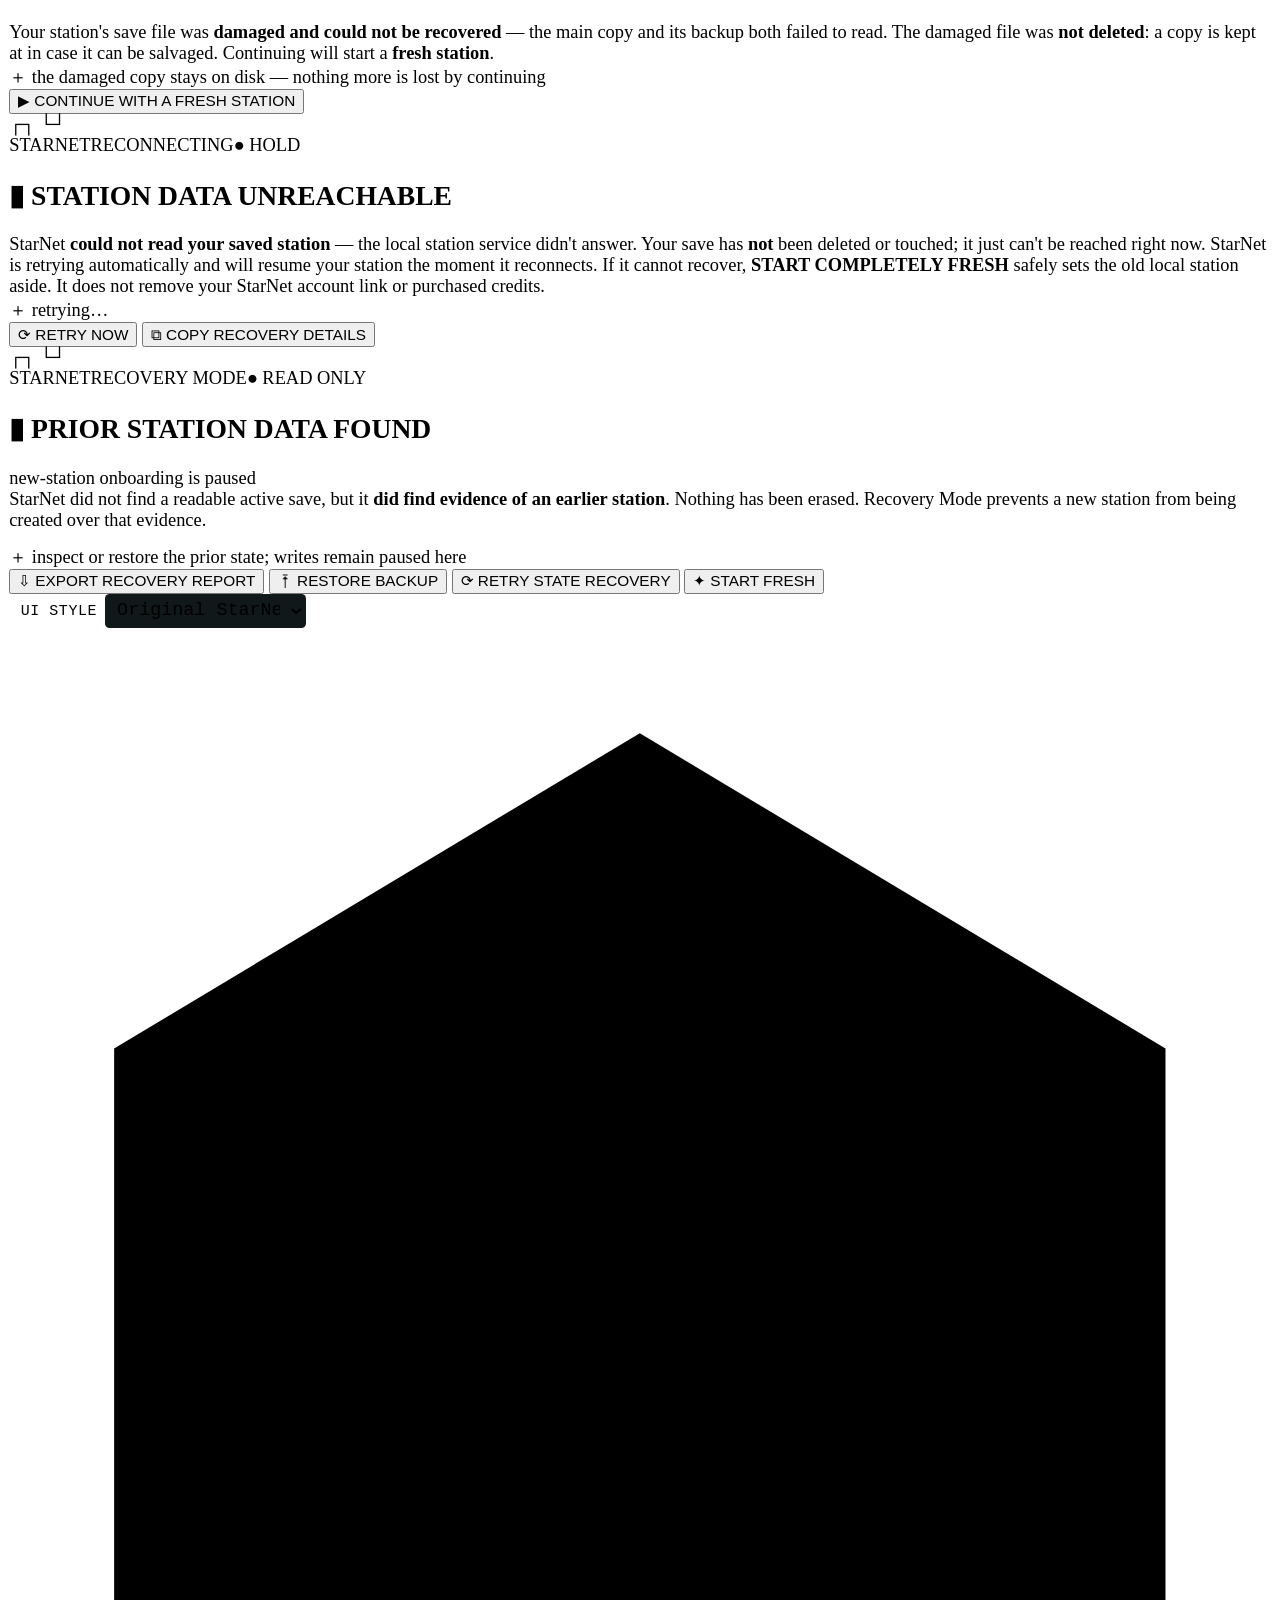
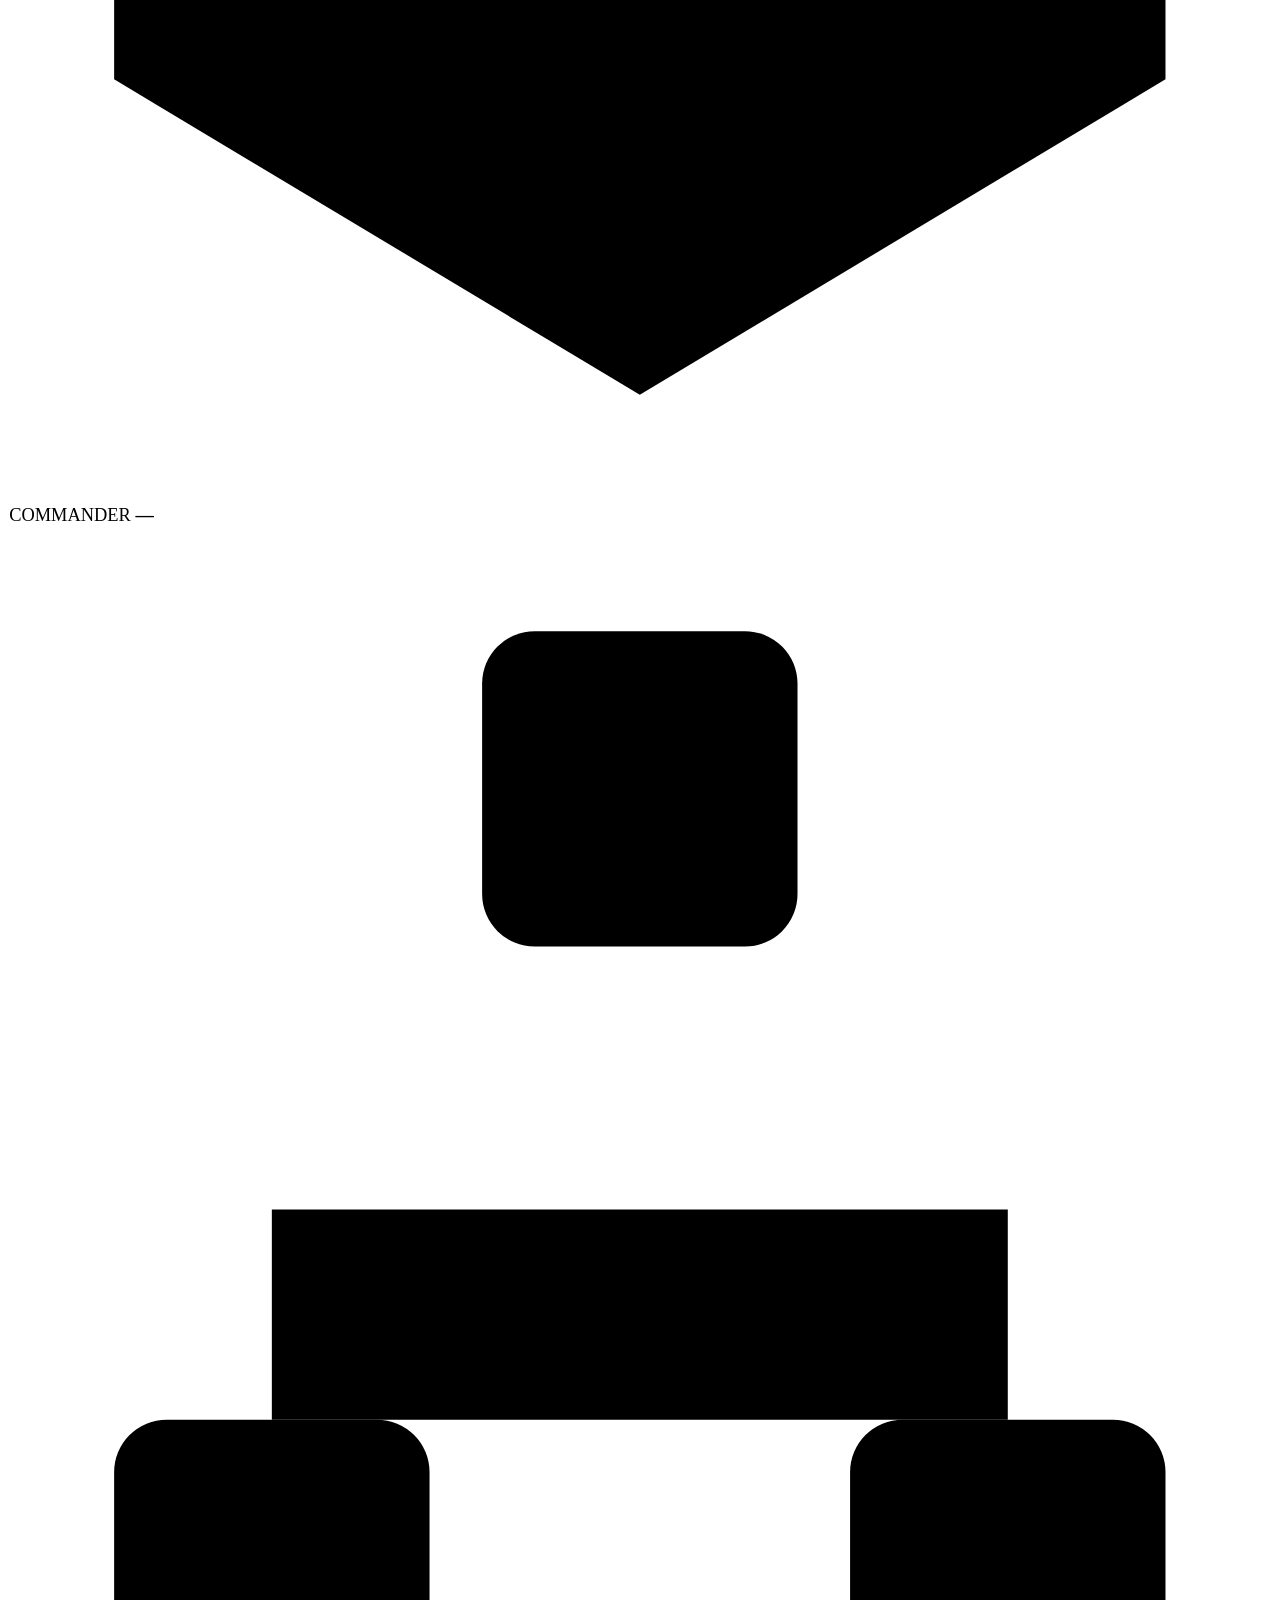
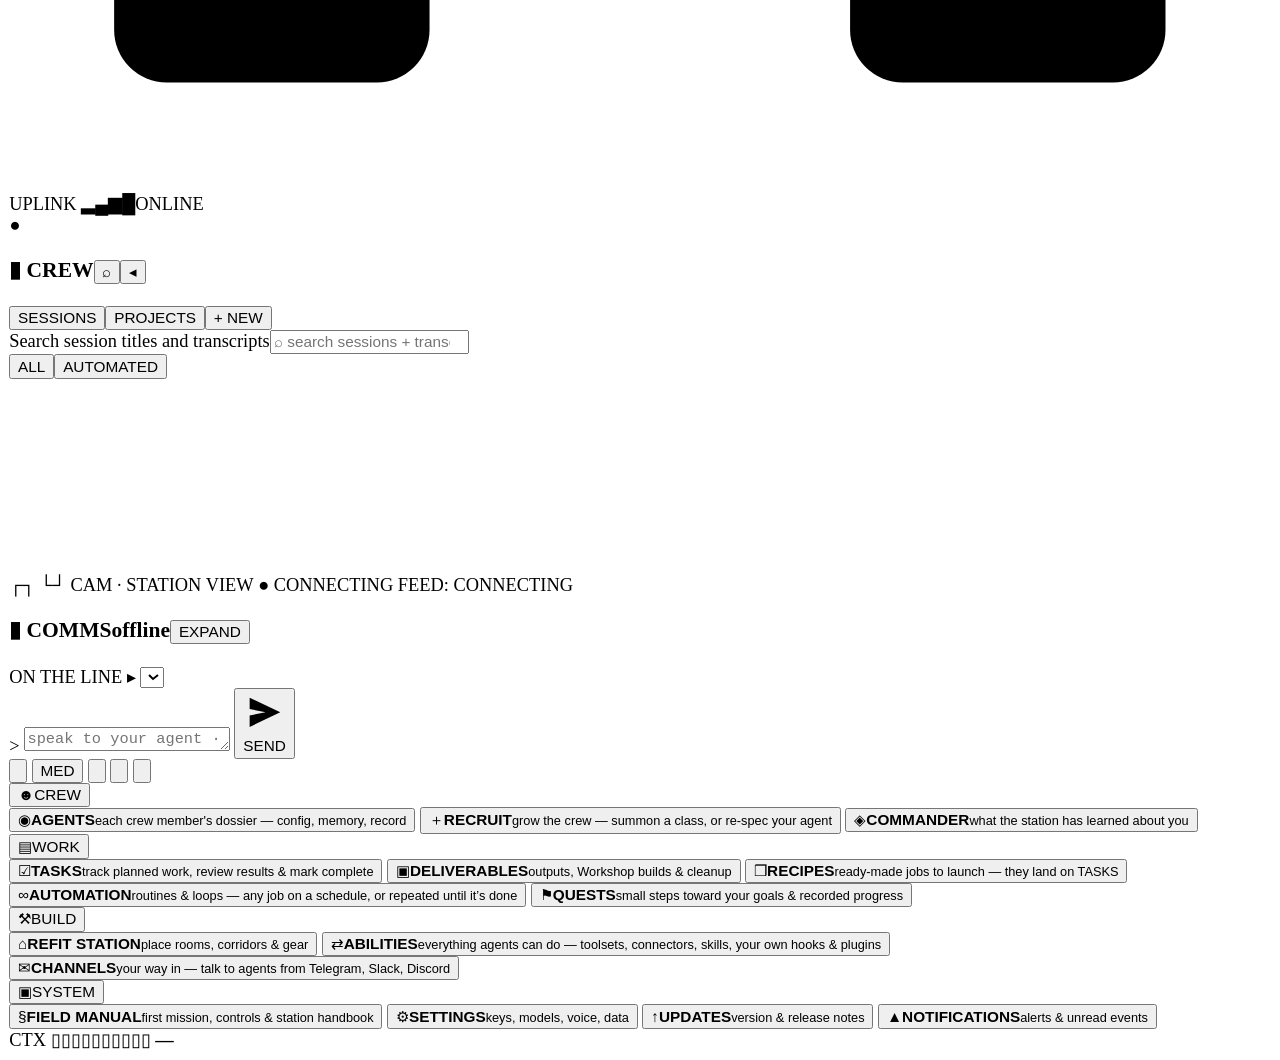
==== commit 267c8fe1: "Add swappable OSRS, cyberpunk and holographic station presentation" ====
--- a/frontend/index.html
+++ b/frontend/index.html
@@ -51,9 +51,10 @@
 <link rel="stylesheet" href="css/project-home.css">
 
 <link rel="stylesheet" href="css/titlebar.css"><!-- custom window chrome (Windows desktop shell): themed titlebar + MIN/MAX/CLOSE; inert unless body.sn-chrome (titlebar.js) -->
+<link rel="stylesheet" href="css/station-themes.css">
 
 </head>
-<body class="theme-amber glass-demo">
+<body class="theme-amber glass-demo">
 
 <!-- ============ BOOT VEIL ============ -->
 <!-- The ONLY screen that ships class="active": a neutral phosphor holding-card shown during init()'s async
@@ -757,6 +758,7 @@
 <script src="app/bootguard.js"></script><!-- BOOT GUARD: installs the window error/unhandledrejection listeners before anything else can fail silently, then verifies the critical module globals after DOMContentLoaded (fatal banner names the file). Reads no state — the ONE script allowed ahead of legacymigrate -->
 <script src="app/legacymigrate.js"></script>
 <script src="app/glass-boot.js"></script><!-- FIRST store-touching script: migrate starnet.* localStorage keys -> starnet.* before any store reads -->
+<script src="app/presentation-themes.js"></script>
 <script src="js/util.js"></script>
 <script src="app/asciifx.js"></script><!-- ASCII-motion kit (AsciiFX): decode/dissolve/typewriter primitives; must load before its consumers (chat.js, stationui.js) -->
 <script src="js/audio.js"></script>
@@ -836,6 +838,7 @@
 <script src="app/toolprops.js"></script><!-- pure tool-name -> capability-prop mapper (world.js pulses props from agent.tool_call) -->
 <script src="app/worldsurface.js"></script>
 <script src="app/worldlight.js"></script>
+<script src="app/station-presentation.js"></script>
 <script src="app/worldrenderer.js"></script>
 <script src="app/arrival.js"></script>
 <script src="app/world.js"></script>
@@ -992,5 +995,6 @@
 <script src="app/worldlab.js"></script>
 <script src="app/glass-demo.js"></script>
 <script src="app/glass-comms.js"></script>
+<script src="app/station-theme-ui.js"></script>
 </body>
 </html>
--- a/frontend/css/station-themes.css
+++ b/frontend/css/station-themes.css
@@ -0,0 +1,135 @@
+/* All art directions are opt-in. Original is the shipped cascade with only a UI picker added. */
+.station-ui-picker { display:flex; align-items:center; gap:7px; flex:0 0 auto; margin:0 10px; color:var(--ph-dim); font:13px 'VT323',monospace; letter-spacing:.5px; }
+.station-ui-picker select { max-width:175px; min-height:30px; color:var(--ph-bright); background:var(--panel,#101819); border:1px solid var(--ph-dim); border-radius:4px; padding:4px 7px; font:16px 'VT323',monospace; cursor:pointer; }
+.station-ui-picker select:focus-visible { outline:2px solid var(--ph-bright); outline-offset:3px; }
+#station-game-overview,.station-game-nav,.station-feed-tabs,#station-event-log { display:none; }
+.station-theme-cards { display:grid; grid-template-columns:repeat(2,minmax(0,1fr)); gap:10px; margin:12px 0 22px; }
+.station-theme-card { display:flex; flex-direction:column; gap:8px; text-align:left; border:1px solid var(--ph-dim); background:var(--panel); color:var(--ph-bright); padding:10px; cursor:pointer; font:16px 'VT323',monospace; border-radius:5px; }
+.station-theme-card[aria-pressed="true"] { outline:2px solid var(--ph); outline-offset:1px; }
+.station-theme-card small { font:13px/1.3 'VT323',monospace; color:var(--ph-dim); }
+.station-theme-sample { position:relative; width:100%; height:68px; background:var(--sample-bg); border:4px ridge var(--sample-second); overflow:hidden; }
+.station-theme-sample::before { content:''; position:absolute; inset:12px 18px; border:2px solid var(--sample-second); background:repeating-linear-gradient(0deg,transparent 0 9px,color-mix(in srgb,var(--sample-second) 16%,transparent) 10px 11px); transform:skewX(-12deg); }
+.station-theme-sample i { position:absolute; right:8px; top:8px; width:22px; height:22px; border-radius:50%; border:2px solid var(--sample-accent); }
+.station-theme-sample b { position:absolute; left:36%; top:18px; color:var(--sample-accent); font-size:27px; }
+body:where([data-station-theme]:not([data-station-theme="original"])) {
+  --theme-frame:#2a392e; --theme-edge:#5c7161; --theme-text:#d3ddc5; --theme-panel:#12231f;
+  --ph:#d3c98e !important; --ph-bright:#f5e6b2 !important; --ph-dim:#a99e79 !important; --ph-glow:transparent !important;
+  --ph-faint:rgba(187,176,132,.13) !important; --ink:#101414; --panel:#17201c;
+}
+body[data-station-theme]:not([data-station-theme="original"])::before,
+body[data-station-theme]:not([data-station-theme="original"])::after { opacity:0 !important; }
+body[data-station-theme]:not([data-station-theme="original"]) #screen-game.active {
+  grid-template-columns:220px minmax(0,1fr) 285px !important;
+  grid-template-rows:64px minmax(180px,1fr) clamp(215px,29vh,300px) 48px !important;
+  grid-template-areas:'top top top' 'left center overview' 'chat chat overview' 'bot bot bot' !important;
+  gap:7px; padding:7px; background:#05090e;
+}
+body[data-station-theme]:not([data-station-theme="original"]) :is(#topbar,#left,#chat-panel,#bottombar,#station-game-overview) {
+  border:3px ridge var(--theme-edge); border-radius:2px; background:var(--theme-panel) !important;
+  box-shadow:inset 0 0 0 1px #080b09,0 2px 5px #000; backdrop-filter:none;
+}
+body[data-station-theme]:not([data-station-theme="original"]) #stage-wrap { border:3px ridge var(--theme-edge);border-radius:2px;box-shadow:none; }
+body[data-station-theme]:not([data-station-theme="original"]) #stage-wrap::before { background:none;box-shadow:none; }
+body[data-station-theme]:not([data-station-theme="original"]) .cam-c { display:none; }
+body[data-station-theme]:not([data-station-theme="original"]) .cam-label { background:rgba(0,0,0,.65); padding:4px 8px; color:var(--theme-text); }
+body[data-station-theme]:not([data-station-theme="original"]) :is(#crew-resizer,#comms-resizer) { display:none; }
+body[data-station-theme]:not([data-station-theme="original"]) .station-game-nav { display:grid;gap:3px;padding:9px 7px 12px;border-bottom:2px groove var(--theme-edge); }
+.station-game-nav button { display:flex;gap:12px;align-items:center;text-align:left;background:transparent;border:1px solid transparent;padding:7px 10px;color:var(--theme-text);font:22px 'VT323',monospace;cursor:pointer; }
+.station-game-nav button i { font:24px 'VT323',monospace; width:24px;text-align:center;color:var(--ph-bright); }
+.station-game-nav button:is(:hover,:focus-visible) { border-color:var(--theme-edge);background:rgba(221,199,141,.12);outline:none; }
+body[data-station-theme]:not([data-station-theme="original"]) #left { overflow-y:auto;min-height:0; }
+body[data-station-theme]:not([data-station-theme="original"]) #left>h3 { border:0;background:rgba(0,0,0,.25);font-size:16px; }
+body[data-station-theme]:not([data-station-theme="original"]) #station-game-overview { display:flex;grid-area:overview;flex-direction:column;min-height:0;overflow-y:auto;gap:4px;padding:8px;color:var(--theme-text);font:19px/1.1 'VT323',monospace; }
+.station-map-shell { position:relative;flex:0 0 auto; }
+#station-minimap { display:block;width:min(100%,258px);height:auto;margin:auto;cursor:crosshair;touch-action:manipulation; }
+#station-minimap:focus-visible { outline:2px solid var(--ph-bright);outline-offset:-2px;border-radius:50%; }
+.station-map-north { position:absolute;left:3px;top:8px;width:40px;height:40px;text-align:center;font:17px/1 'VT323',monospace;border:3px ridge var(--theme-edge);border-radius:50%;background:var(--theme-frame);color:var(--ph-bright); }
+.station-map-legend { display:flex;justify-content:center;gap:12px;color:var(--ph-dim);font-size:13px;margin:-3px 0 9px; }
+.station-overview-heading { display:flex;align-items:center;gap:12px;border:2px groove var(--theme-edge);padding:10px 7px;color:var(--ph-bright);font-size:21px; }
+.station-overview-heading>span { font-size:40px; }
+.station-overview-heading small { display:block;font-size:15px;color:var(--theme-text);margin-top:5px; }
+.station-overview-stats { border:2px groove var(--theme-edge);padding:9px;margin:0; }
+.station-overview-stats>div { display:flex;justify-content:space-between;gap:10px;margin:3px 0; }
+.station-overview-stats dd { margin:0;color:var(--ph-bright); }
+.station-side-title { margin:10px 5px 4px;color:var(--ph-bright);font:20px 'VT323',monospace; }
+.station-map-crew { display:flex;flex-direction:column;gap:3px; }
+.station-crew-entry { display:flex;align-items:center;gap:8px;border:1px solid transparent;color:var(--theme-text);background:transparent;text-align:left;padding:5px;font:18px 'VT323',monospace;cursor:pointer; }
+.station-crew-entry:hover,.station-crew-entry:focus-visible { border-color:var(--theme-edge);background:rgba(170,160,120,.12); }
+.station-crew-entry>span:nth-child(2) { flex:1;min-width:0; }
+.station-crew-entry b { display:block;overflow:hidden;text-overflow:ellipsis;white-space:nowrap;font-weight:normal; }
+.station-crew-entry small { display:block;font:13px 'VT323',monospace;color:var(--ph-dim);margin-top:3px; }
+.station-npc-mark { width:24px;font-size:26px;text-align:center;color:var(--npc-color);filter:brightness(1.5); }
+.station-crew-entry>i { flex:0 0 5px;width:5px;height:5px;border-radius:50%;background:#727b66; }
+.station-crew-entry>i.working { background:#66bb6e; }.station-crew-entry>i.waiting { background:#dc925b; }
+.station-current-work button { width:100%;text-align:left;color:var(--theme-text);background:rgba(0,0,0,.17);padding:8px;border:1px solid var(--theme-edge);font:18px 'VT323',monospace;cursor:pointer; }
+.station-current-work small { display:block;color:var(--ph-dim);font-size:14px;margin-top:4px; }
+.station-side-actions { display:flex;gap:5px;padding-top:10px;margin-top:auto; }
+.station-side-actions button,.station-equipment-detail button { flex:1;padding:6px;background:var(--theme-frame);color:var(--ph-bright);border:2px ridge var(--theme-edge);font:16px 'VT323',monospace;cursor:pointer; }
+.station-equipment-detail { padding:8px;border:2px groove var(--theme-edge);font-size:16px; }
+.station-equipment-detail[hidden] { display:none; }.station-equipment-detail h4 { color:var(--ph-bright);text-transform:capitalize;margin:0; }.station-equipment-detail p { margin:5px 0; }
+body[data-station-theme]:not([data-station-theme="original"]) #chat-panel { min-width:0;min-height:0;border-radius:0; }
+body[data-station-theme]:not([data-station-theme="original"]) #chat-panel>h3 { padding:4px 10px;min-height:28px;background:rgba(0,0,0,.14);border-bottom:1px solid var(--theme-edge); }
+body[data-station-theme]:not([data-station-theme="original"]) .comms-idbar { padding:3px 10px;min-height:28px;margin:0; }
+body[data-station-theme]:not([data-station-theme="original"]) .comms-portrait { display:none; }
+body[data-station-theme]:not([data-station-theme="original"]) .comms-overline { display:none; }
+body[data-station-theme]:not([data-station-theme="original"]) .comms-identity { display:flex;align-items:center;gap:12px; }
+body[data-station-theme]:not([data-station-theme="original"]) .comms-agent-select { font-size:17px; }
+body[data-station-theme]:not([data-station-theme="original"]) .station-feed-tabs { display:flex;align-items:center;gap:5px;padding:4px 9px;border-bottom:1px solid var(--theme-edge); }
+.station-feed-tabs button,.station-feed-tabs select { padding:3px 7px;background:transparent;border:1px solid var(--theme-edge);color:inherit;font:16px 'VT323',monospace;cursor:pointer; }
+.station-feed-tabs button[aria-pressed="true"] { background:rgba(71,59,25,.2);font-weight:bold; }
+.station-feed-tabs select { margin-left:auto;max-width:125px; }
+body[data-station-theme]:not([data-station-theme="original"]) #station-event-log:not([hidden]) { display:block;flex:1;min-height:0;overflow-y:auto;padding:8px 12px; }
+body[data-station-theme]:not([data-station-theme="original"]) .station-activity-selected #chat-log { display:none; }
+.station-event { margin:2px 0;font:20px/1.2 'VT323',monospace;overflow-wrap:anywhere; }
+.station-event b { color:#2948a8;font-weight:normal; }.station-event.error b { color:#942e27; }.station-event.system b { color:#6e4e8d; }
+.station-event time { opacity:.75; }.station-feed-empty { margin:7px 5px;opacity:.7;font:16px/1.2 'VT323',monospace; }
+body[data-station-theme]:not([data-station-theme="original"]) #chat-inputrow { padding:4px 8px;margin-top:0; }
+body[data-station-theme]:not([data-station-theme="original"]) #chat-input { min-height:28px;max-height:72px;font-size:19px; }
+body[data-station-theme]:not([data-station-theme="original"]) .chat-editline { padding:3px 5px; }
+body[data-station-theme]:not([data-station-theme="original"]) #bottombar { padding:5px 8px; }
+body[data-station-theme]:not([data-station-theme="original"]) #bottombar .bb-grp { border:2px ridge var(--theme-edge) !important;border-radius:1px !important;background:var(--theme-frame) !important;color:var(--ph-bright);box-shadow:none !important; }
+body[data-station-theme]:not([data-station-theme="original"]) .term { border:3px ridge var(--theme-edge);background:var(--theme-panel);backdrop-filter:none;box-shadow:0 12px 45px #000a; }
+body[data-station-theme]:not([data-station-theme="original"]) #screen-game.active.comms-expanded { grid-template-columns:minmax(0,1fr) !important;grid-template-rows:64px minmax(0,1fr) 48px !important;grid-template-areas:'top' 'chat' 'bot' !important; }
+body[data-station-theme]:not([data-station-theme="original"]) #screen-game.comms-expanded #station-game-overview { display:none; }
+/* OSRS: shaped stone bevels, brass accents and a parchment conversation surface. */
+body[data-station-theme="osrs"] { --theme-frame:#494337;--theme-edge:#766d51;--theme-text:#d5cdb1;--theme-panel:#2d2b23; }
+body[data-station-theme="osrs"] :is(#topbar,#left,#bottombar,#station-game-overview,.term) { background:repeating-linear-gradient(112deg,#ffffff02 0 1px,transparent 1px 4px),linear-gradient(110deg,#343229,#23241e) !important; }
+body[data-station-theme="osrs"] #topbar { border-top-color:#928468; }
+body[data-station-theme="osrs"] #screen-game #chat-panel { background:radial-gradient(ellipse at 40% 10%,#d3c5a4,#b4a782) !important;--ph:#3b372a !important;--ph-bright:#443725 !important;--ph-dim:#64513a !important;--panel:#c3b591;--ink:#c3b591;--text:#302e22;--text-dim:#64513a;--text-bright:#332c21;--beat-face:#cabc97;--beat-edge:#a89b77;--beat-light:transparent;--gold:#675021;color:#302e22; }
+body[data-station-theme="osrs"] #chat-panel #chat-log :is(.cmsg,.beat-card) { color:#383324;border-color:#a89b77;background:#cabc97;box-shadow:none; }
+body[data-station-theme="osrs"] #chat-panel #chat-inputrow { background:#cabc97;border-color:#8b7f5f; }
+body[data-station-theme="osrs"] #chat-panel .chat-editline { background:rgba(235,221,186,.45); }
+body[data-station-theme="osrs"] #chat-panel #chat-input { color:#332e23;background:transparent; }
+body[data-station-theme="osrs"] #chat-panel #chat-input::placeholder { color:#5e523a;opacity:1; }
+body[data-station-theme="osrs"] .comms-agent-select { color:#2c4293 !important; }
+/* Neon: industrial native gear, angular housings, violet floors and cyan signals. */
+body[data-station-theme="cyberpunk"] { --theme-frame:#261734;--theme-edge:#65518e;--theme-text:#d6d8f4;--theme-panel:#130f23;--ph:#71efff !important;--ph-bright:#b8f8ff !important;--ph-dim:#ad94cf !important;--ph-faint:#71efff18 !important; }
+body[data-station-theme="cyberpunk"] #stage-wrap { border-color:#635980;box-shadow:inset 0 0 0 1px #ec62a86b; }
+body[data-station-theme="cyberpunk"] #topbar { border-bottom-color:#f764b2; }
+body[data-station-theme="cyberpunk"] .station-event b { color:#83f2ff; }
+body[data-station-theme="cyberpunk"] .station-event.error b { color:#ff8197; }
+body[data-station-theme="cyberpunk"] .station-event.system b { color:#dc9cfe; }
+body[data-station-theme="cyberpunk"] :is(.station-overview-heading,.station-overview-stats) { border:1px solid #514062;border-left:3px solid #fa64b3; }
+/* Holographic: cold translucent materials and blue-white projected figures. */
+body[data-station-theme="holographic"] { --theme-frame:#153647;--theme-edge:#39738a;--theme-text:#a9dce9;--theme-panel:#081d2b;--ph:#9ce9ff !important;--ph-bright:#d1f5ff !important;--ph-dim:#76b8cf !important;--ph-faint:#9ce9ff16 !important; }
+body[data-station-theme="holographic"] :is(#topbar,#left,#chat-panel,#bottombar,#station-game-overview) { border-width:1px;box-shadow:inset 0 0 25px #4999bb0f; }
+body[data-station-theme="holographic"] .station-event b { color:#b2f2ff; }
+body[data-station-theme="holographic"] .station-event.error b { color:#ffa49f; }
+body[data-station-theme="holographic"] .station-event.system b { color:#83b6ff; }
+@media(max-width:1100px) and (min-width:861px) {
+  body[data-station-theme]:not([data-station-theme="original"]) #screen-game.active { grid-template-columns:165px minmax(0,1fr) 235px !important; }
+  .station-game-nav button { font-size:19px;padding:5px 7px; }.station-ui-picker>span { display:none; }.station-ui-picker { margin:0 5px; }.station-ui-picker select { max-width:130px; }
+}
+@media(max-width:860px) {
+  .station-ui-picker { margin:0 3px; }.station-ui-picker>span { display:none; }.station-ui-picker select { max-width:118px;font-size:14px;min-height:25px; }
+  body[data-station-theme]:not([data-station-theme="original"]) #screen-game.active { grid-template-columns:minmax(0,1fr) !important;grid-template-rows:48px minmax(150px,.75fr) minmax(240px,1fr) minmax(46px,auto) !important;grid-template-areas:'top' 'center' 'chat' 'bot' !important;padding:4px;gap:4px; }
+  body[data-station-theme]:not([data-station-theme="original"]) #left { display:none; }
+  body[data-station-theme]:not([data-station-theme="original"]) #station-game-overview { position:absolute;top:59px;right:9px;z-index:30;width:102px;max-height:117px;overflow:hidden;padding:2px;border-width:1px; }
+  body[data-station-theme]:not([data-station-theme="original"]) #station-game-overview>:not(.station-map-shell) { display:none; }
+  .station-map-north { font-size:11px;left:0;top:0;width:22px;height:22px;border-width:1px; }.station-map-legend { display:none; }
+  body[data-station-theme]:not([data-station-theme="original"]) #topbar { padding:4px; }
+  body[data-station-theme]:not([data-station-theme="original"]) .tb-stats { margin-left:auto; }.station-event { font-size:18px; }
+  body[data-station-theme]:not([data-station-theme="original"]) #screen-game.active.comms-expanded { grid-template-rows:48px minmax(0,1fr) 46px !important; }
+}
+@media(max-width:480px) { .station-theme-cards { grid-template-columns:1fr; } }
+@media(prefers-reduced-motion:reduce) { .station-theme-card,.station-crew-entry { transition:none; } }
